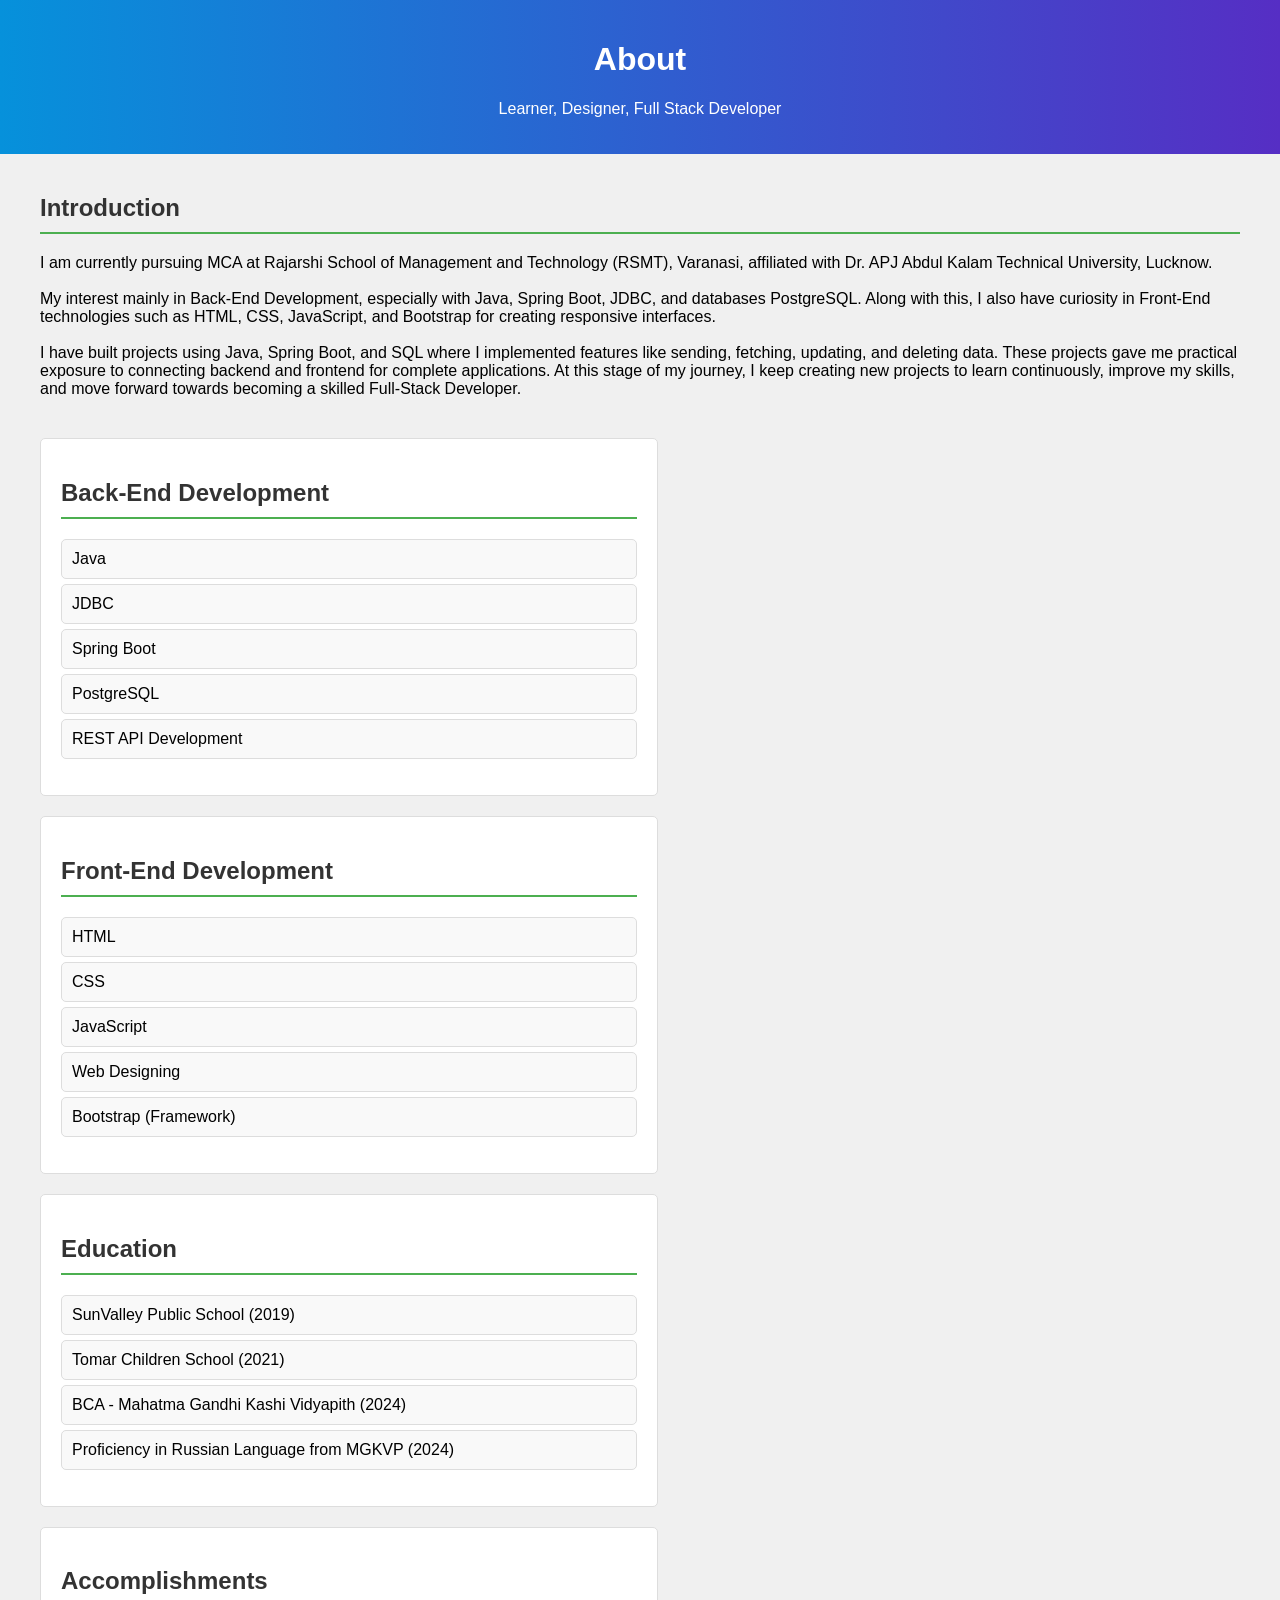
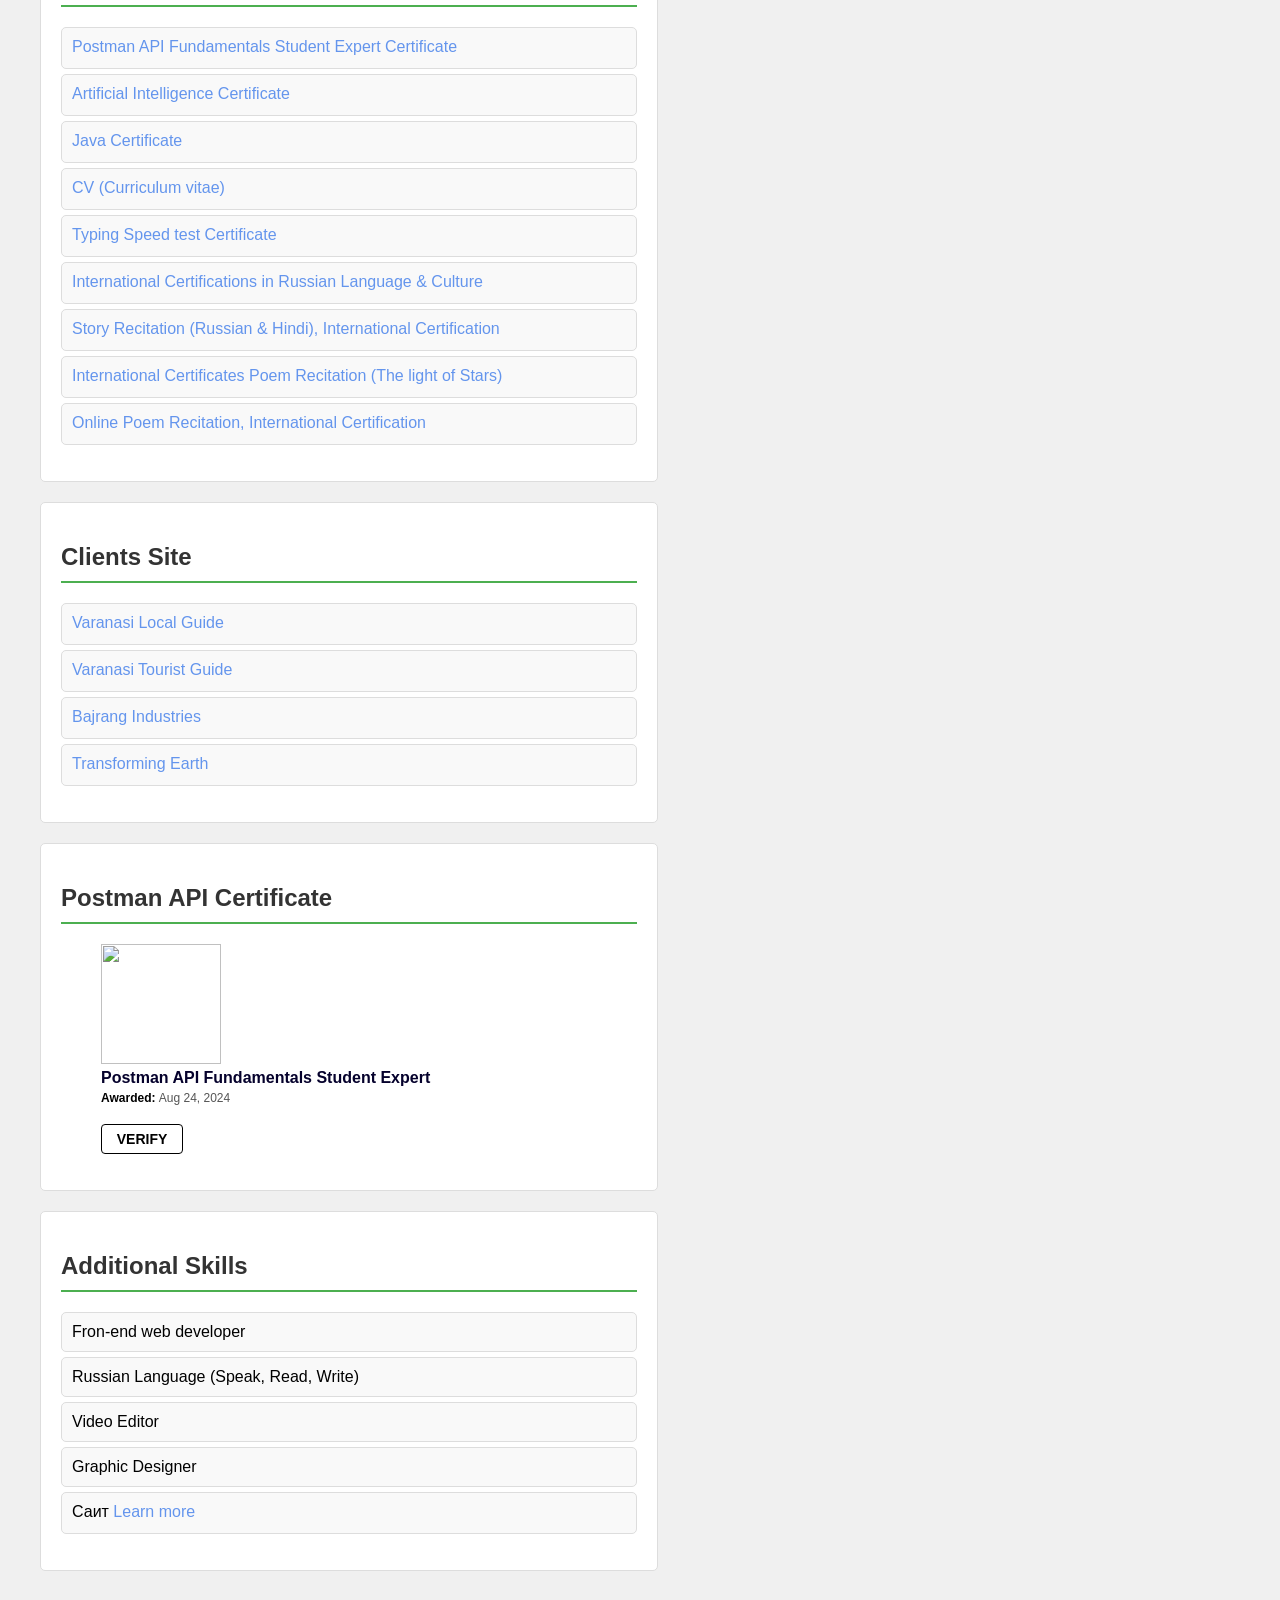
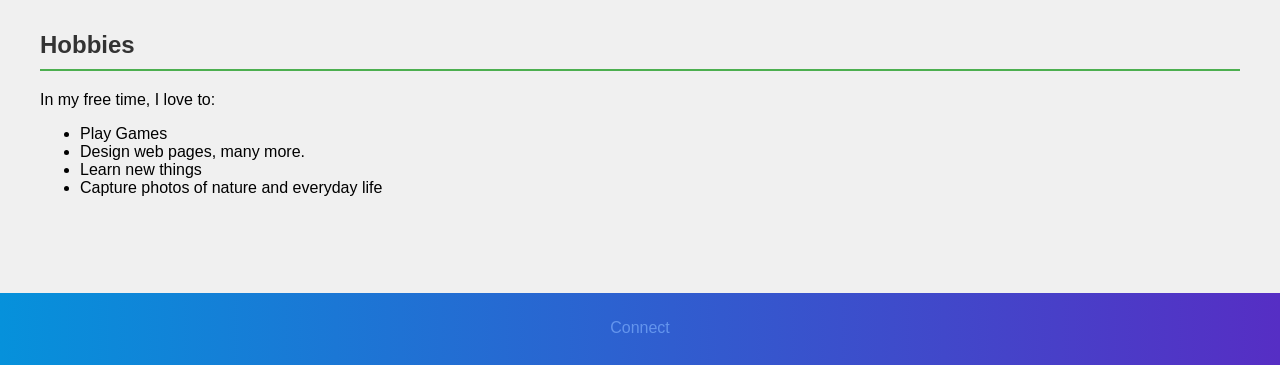
==== about.html @ 46e53cc8 "name renamed" ====
<!DOCTYPE html>
<html lang="en">
<head>
    <meta charset="UTF-8">
    <meta name="viewport" content="width=device-width, initial-scale=1.0">
    <title>About</title>
    <link rel="icon" href="profiles/profile-pic-cir.webp">
    <link rel="stylesheet" href="css/about.css">
    <meta name="theme-color" content="#4B3CC7">
    <link rel="stylesheet" href="https://unpkg.com/aos@2.3.1/dist/aos.css">
    <script src="https://kit.fontawesome.com/2917500283.js" crossorigin="anonymous"></script>
    <link rel="stylesheet" href="css/animations/underline-hover.css">
    <!-- Open Graph Meta Tags -->
    <meta property="og:title" content="About: Aman Kumar">
    <meta property="og:type" content="website">
    <meta property="og:url" content="https://www.amankumarcoding.space/">
    <meta property="og:image" content="https://amankumarcoding.space/work-img/hello-cat.jpg">
    <meta property="og:description" content="Personal Portfolio About Aman Kumar, Visit website to know more about Aman"> 
    <meta property="fb:app_id" content="809218654498104">
    <!-- Twitter Card Meta Tags (Optional) -->
    <meta name="twitter:card" content="summary_large_image">
    <meta name="twitter:title" content="Personal Portfolio">
    <meta name="twitter:description" content="Personal Portfolio, Visit website to know more about Aman">
    <meta name="twitter:image" content="https://amankumarcoding.space/work-img/hello-cat.jpg">
    <link rel="stylesheet" href="https://fonts.googleapis.com/css2?family=Material+Symbols+Outlined:opsz,wght,FILL,GRAD@24,400,0,0&icon_names=check" />
</head>
<body>
    <header>
        <h1>About</h1>
        <p>Learner, Designer, Full Stack Developer</p>
    </header>
    <section class="container">
        <div class="intro">
            <h2>Introduction</h2>
            <p>I am currently pursuing MCA at Rajarshi School of Management and Technology (RSMT), Varanasi, affiliated with Dr. APJ Abdul Kalam Technical University, Lucknow. <br> <br>   

                My interest mainly in Back-End Development, especially with Java, Spring Boot, JDBC, and databases PostgreSQL. Along with this, I also have curiosity in Front-End technologies such as HTML, CSS, JavaScript, and Bootstrap for creating responsive interfaces. <br> <br>

                I have built projects using Java, Spring Boot, and SQL where I implemented features like sending, fetching, updating, and deleting data. These projects gave me practical exposure to connecting backend and frontend for complete applications.

                At this stage of my journey, I keep creating new projects to learn continuously, improve my skills, and move forward towards becoming a skilled Full-Stack Developer.</p>
        </div>
        <div class="skills">
            <div class="backend">
                <h2><i class="fa-solid fa-code"></i> Back-End Development</h2>
                <ul>
                    <li>Java</li>
                    <li>JDBC</li>
                    <li>Spring Boot</li>
                    <li>PostgreSQL</li>
                    <li>REST API Development</li>
                </ul>
            </div>
            <div class="frontend">
                <h2><i class="fa-solid fa-gear"></i> Front-End Development</h2>
                <ul>
                    <li>HTML</li>
                    <li>CSS</li>
                    <li>JavaScript</li>
                    <li>Web Designing</li>
                    <li>Bootstrap (Framework)</li>
                </ul>
            </div>
            <div class="frontend">
                <h2><i class="fa-solid fa-graduation-cap"></i> Education</h2>
                <ul>
                    <li>SunValley Public School (2019)</li>
                    <li>Tomar Children School (2021)</li>
                    <li>BCA - Mahatma Gandhi Kashi Vidyapith (2024)</li>
                    <li>Proficiency in Russian Language from MGKVP (2024)</li>
                </ul>
            </div>
            <div class="frontend" >
                <h2><i class="fa-solid fa-certificate"></i> Accomplishments</h2>
                <ul>
                    <li><a class="underline-effect" href="certificate/Postman-API-Certificate.pdf">Postman API Fundamentals Student Expert Certificate</a></li>
                    <li><a class="underline-effect" href="certificate/Certificate of Artificial Intelligence.pdf">Artificial Intelligence Certificate</a></li>
                    <li><a class="underline-effect" href="certificate/Java Certificate.pdf">Java Certificate</a></li>
                    <li><a class="underline-effect" href="certififcate/Aman-cv.pdf">CV (Curriculum vitae)</a></li>
                    <li><a class="underline-effect" href="certificate/typing-speed-test.pdf">Typing Speed test Certificate</a></li>
                    <li><a class="underline-effect" href="certificate/Russian Certificate.pdf">International Certifications in Russian Language & Culture
                    <a></li>
                    <li><a class="underline-effect" href="certificate/online-hindi-poem-recitation-in-Russian&Hindi-A.P.-chekhov-Grosshopper.pdf">Story Recitation (Russian & Hindi), International Certification <i class="fa-solid fa-check" style="color: #63E6BE;"></i></a></li>
                    <li><a class="underline-effect" href="certificate/online-Poem-recitation-in-russian-english-light-of-stars-certificate.pdf">International Certificates Poem Recitation (The light of Stars) <i class="fa-solid fa-check" style="color: #63E6BE;"></i></a></li>
                    <li><a class="underline-effect" href="certificate/Certificate Recitation Poem in English.pdf">Online Poem Recitation, International Certification <i class="fa-solid fa-check" style="color: #63E6BE;"></i></a></li>
                </ul>
            </div>
            <div class="frontend" >
                <h2><i class="fa-solid fa-earth-asia"></i> Clients Site</h2>
                <ul>
                    <li><a class="underline-effect" href="http://www.varanasilocalguide.com/" target="_blank">Varanasi Local Guide</a></li>
                    <li><a class="underline-effect" href="https://www.varanasitouristguide.com/" target="_blank">Varanasi Tourist Guide </a></li>
                    <li><a class="underline-effect" href="https://bajrangindustries.co.in/" target="_blank">Bajrang Industries</a></li>
                    <li><a class="underline-effect" href="https://livinglife.pages.dev/" target="_blank">Transforming Earth </a></li>
                </ul>
            </div>

            <div class="frontend">
                <h2><i class="fa-brands fa-cloudversify"></i> Postman API Certificate</h2>
                <ul>
                    <blockquote class="badgr-badge" style="font-family: Helvetica, Roboto, &quot;Segoe UI&quot;, Calibri, sans-serif;"><a href="https://api.badgr.io/public/assertions/iWJx8zEcQkq6mudQ2yidVw"><img width="120px" height="120px" src="https://api.badgr.io/public/assertions/iWJx8zEcQkq6mudQ2yidVw/image"></a><p class="badgr-badge-name" style="hyphens: auto; overflow-wrap: break-word; word-wrap: break-word; margin: 0; font-size: 16px; font-weight: 600; font-style: normal; font-stretch: normal; line-height: 1.25; letter-spacing: normal; text-align: left; color: #05012c;">Postman API Fundamentals Student Expert</p><p class="badgr-badge-date" style="margin: 0; font-size: 12px; font-style: normal; font-stretch: normal; line-height: 1.67; letter-spacing: normal; text-align: left; color: #555555;"><strong style="font-size: 12px; font-weight: bold; font-style: normal; font-stretch: normal; line-height: 1.67; letter-spacing: normal; text-align: left; color: #000;">Awarded: </strong>Aug 24, 2024</p><p style="margin: 16px 0; padding: 0;"><a class="badgr-badge-verify" target="_blank" href="https://badgecheck.io?url=https%3A%2F%2Fapi.badgr.io%2Fpublic%2Fassertions%2FiWJx8zEcQkq6mudQ2yidVw" style="box-sizing: content-box; display: flex; align-items: center; justify-content: center; margin: 0; font-size:14px; font-weight: bold; width: 48px; height: 16px; border-radius: 4px; border: solid 1px black; text-decoration: none; padding: 6px 16px; margin: 16px 0; color: black;">VERIFY</a></p><script async="async" src="https://badgr.com/assets/widgets.bundle.js"></script></blockquote>
                </ul>
            </div>

            <div class="frontend" >
                <h2><i class="fa-solid fa-plane-up"></i> Additional Skills</h2>
                <ul>
                    <li>Fron-end web developer</li>
                    <li>Russian Language (Speak, Read, Write)</li>
                    <li>Video Editor</li>
                    <li>Graphic Designer</li>
                    <li>Саит <a class="underline-effect" href="services.html">Learn more</a></li>
                </ul>
            </div>
        </div>
        <div class="hobbies">
            <h2>Hobbies</h2>
            <p>In my free time, I love to:</p>
            <ul>
                <li>Play Games</li>
                <li>Design web pages, many more.</li>
                <li>Learn new things</li>
                <li>Capture photos of nature and everyday life</li> <br><br>
            </ul>
        </div>
    </section>
    <footer>
        <p><a class="underline-effect" href="connect.html">Connect <i class="fa-solid fa-rss"></i></a></p>
    </footer>
</body>
</html>
---- css/about.css ----
body {
    margin: 0;
    padding: 0;
    font-family: Arial, sans-serif;
    box-sizing: border-box;
    background-color: #f0f0f0;
}

header {
    background: linear-gradient(to right, #0691db, #562ec4);
    color: white;
    padding: 20px;
    text-align: center;
}

.container {
    padding: 20px;
    max-width: 1200px;
    margin: auto;
}

h2 {
    color: #333;
    border-bottom: 2px solid #4CAF50;
    padding-bottom: 10px;
    margin-bottom: 20px;
}

.intro, .skills, .hobbies {
    margin-bottom: 40px;
}

.skills {
    display: flex;
    justify-content: space-between;
    flex-wrap: wrap;
}

.frontend, .backend {
    background-color: #fff;
    padding: 20px;
    border: 1px solid #ddd;
    border-radius: 5px;
    width: 48%;
    margin-bottom: 20px;
}

.frontend ul, .backend ul {
    list-style-type: none;
    padding: 0;
}

.frontend ul li, .backend ul li {
    background-color: #f9f9f9;
    margin: 5px 0;
    padding: 10px;
    border: 1px solid #ddd;
    border-radius: 5px;
}
.underline-effect{
    color: cornflowerblue;
}
.underline-effect:hover{
    color: #11CC46;
}
footer {
    background: linear-gradient(to right, #0691db, #562ec4);
    color: white;
    text-align: center;
    padding: 10px 0;
    bottom: 0;
    width: 100%;
}
footer p a{
    color: aliceblue;
    text-decoration: none;
}

@media (max-width: 600px) {
    .skills {
        flex-direction: column;
    }

    .frontend, .backend {
        width: 90%;
    }
}
---- css/animations/underline-hover.css ----
.underline-effect {
    position: relative;
    display: inline-block;
    text-decoration: none; /* Remove default underline */
    padding-bottom: 2px; /* Adjust space between text and underline */
}

.underline-effect::after {
    content: "";
    position: absolute;
    width: 0;
    height: 2px; /* Thickness of the underline */
    left: 0;
    bottom: 0;
    background-color: #11CC46; /* Underline color */
    transition: width 0.3s ease-in-out; /* Adjust the animation speed */
}

.underline-effect:hover::after {
    width: 100%; /* Full underline on hover */
}
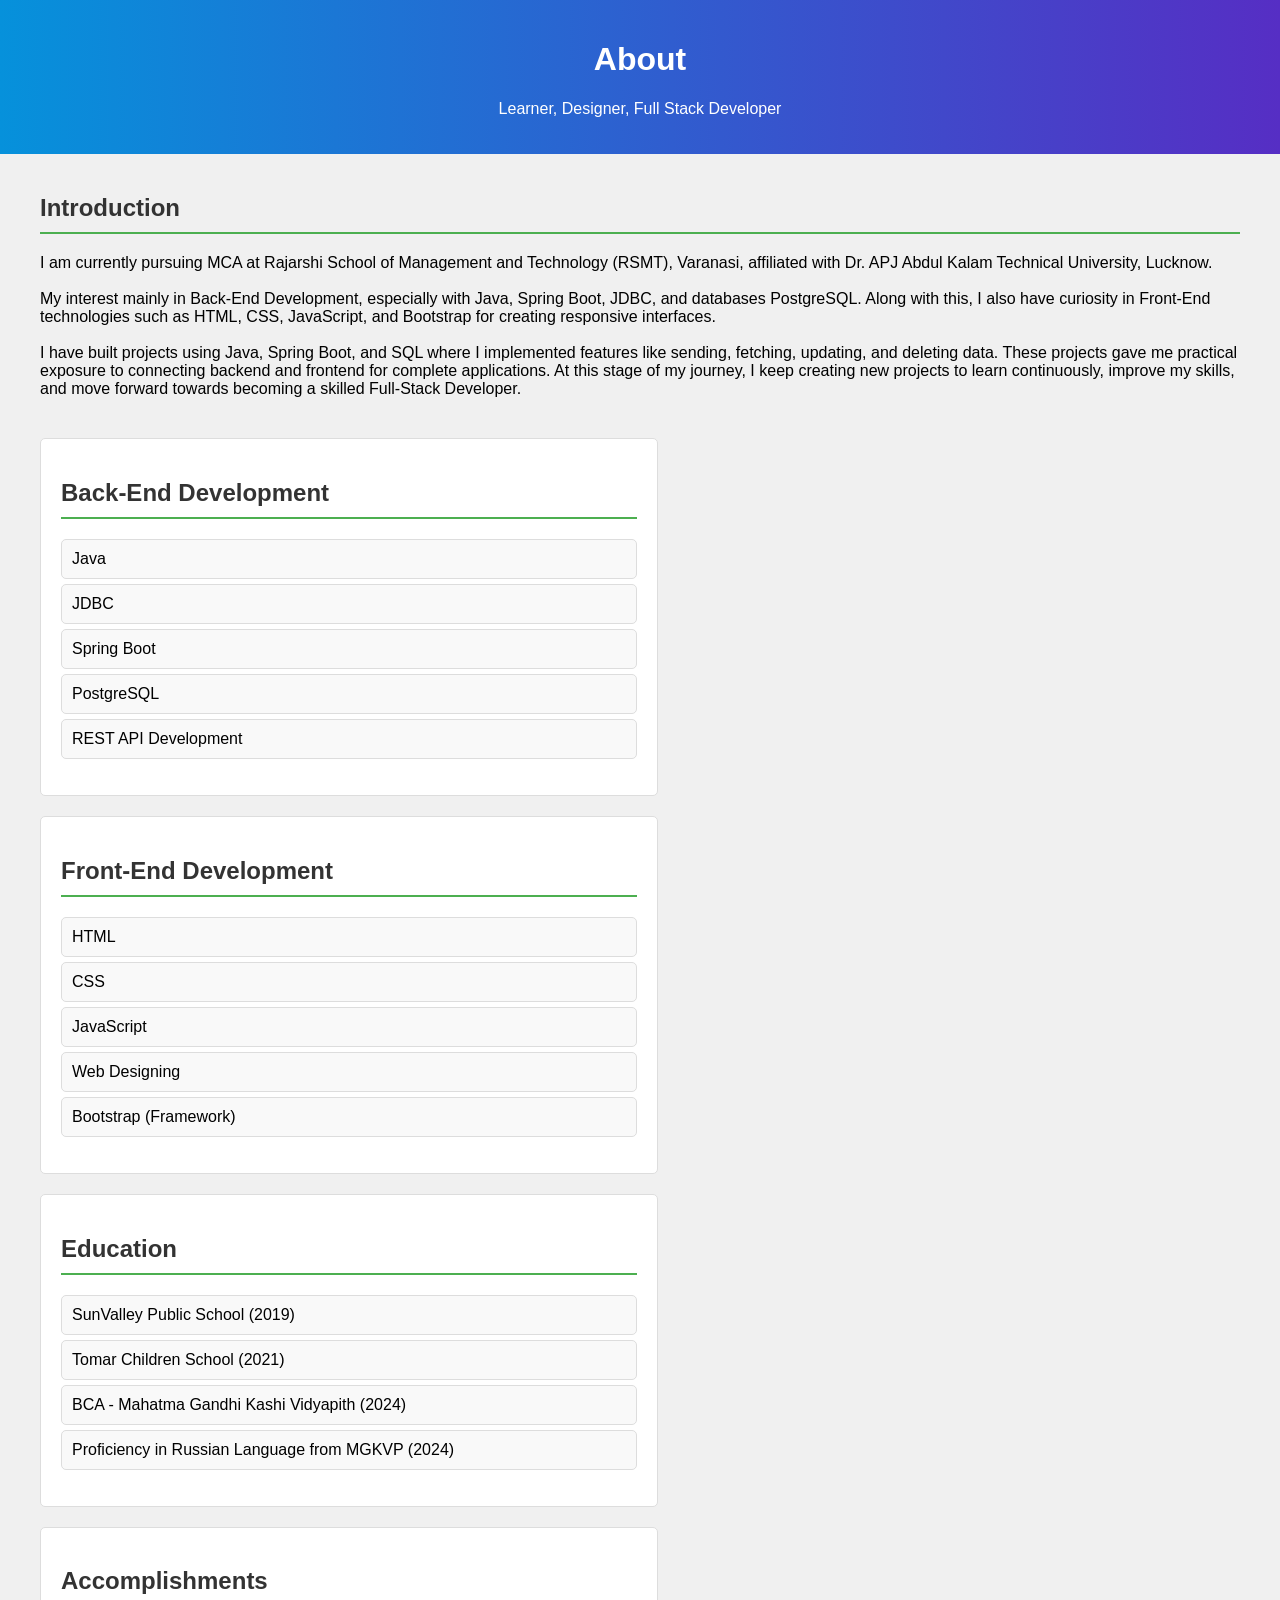
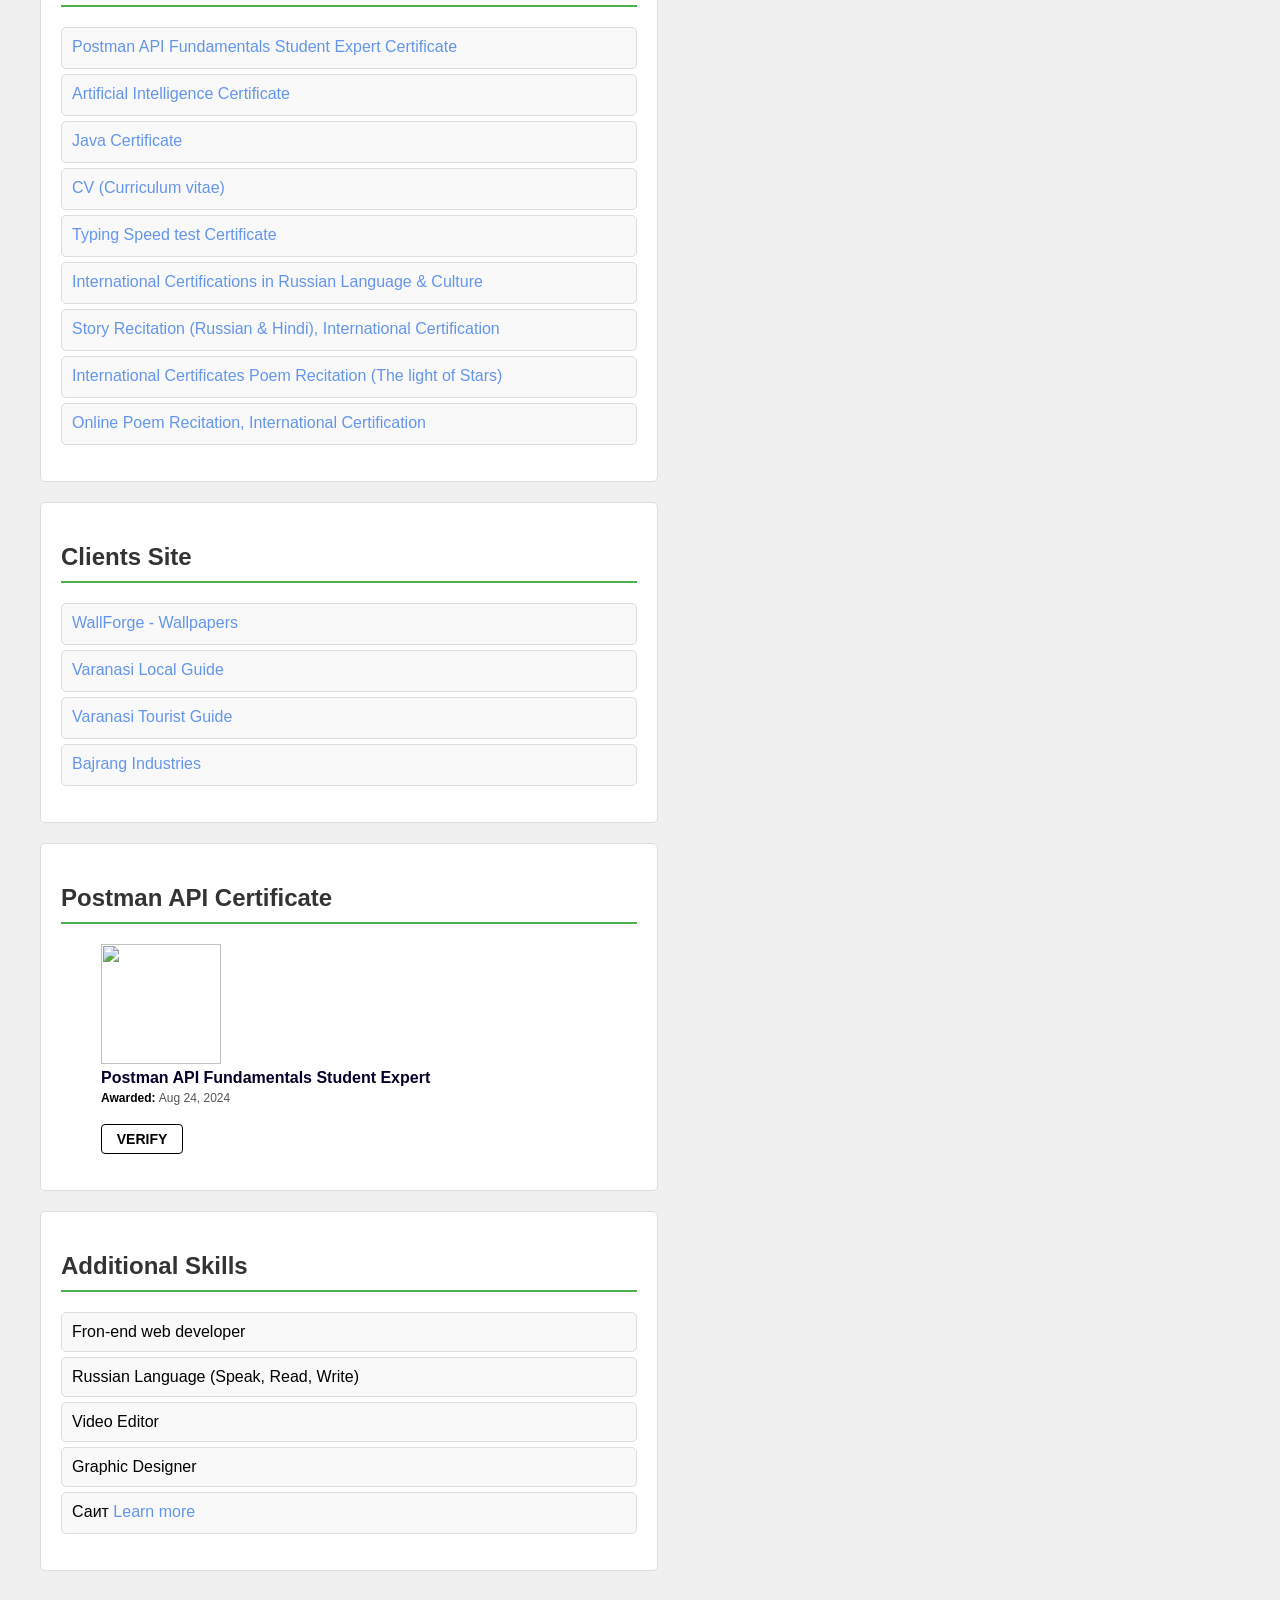
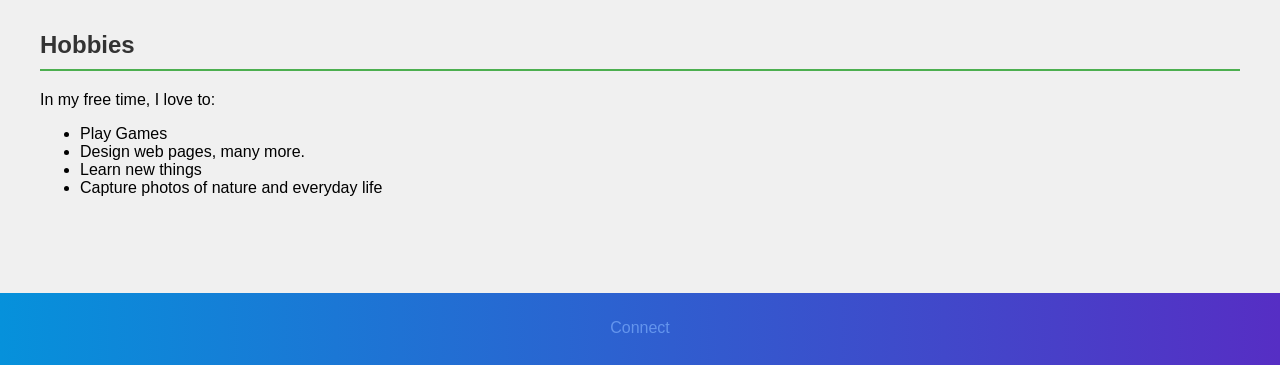
==== commit b71c1084: "new site add" ====
--- a/about.html
+++ b/about.html
@@ -13,15 +13,15 @@
     <!-- Open Graph Meta Tags -->
     <meta property="og:title" content="About: Aman Kumar">
     <meta property="og:type" content="website">
-    <meta property="og:url" content="https://www.amankumarcoding.space/">
-    <meta property="og:image" content="https://amankumarcoding.space/work-img/hello-cat.jpg">
+    <meta property="og:url" content="https://www.amankumar.cloud/">
+    <meta property="og:image" content="https://www.amankumar.cloud/work-img/hello-cat.jpg">
     <meta property="og:description" content="Personal Portfolio About Aman Kumar, Visit website to know more about Aman"> 
     <meta property="fb:app_id" content="809218654498104">
     <!-- Twitter Card Meta Tags (Optional) -->
     <meta name="twitter:card" content="summary_large_image">
     <meta name="twitter:title" content="Personal Portfolio">
     <meta name="twitter:description" content="Personal Portfolio, Visit website to know more about Aman">
-    <meta name="twitter:image" content="https://amankumarcoding.space/work-img/hello-cat.jpg">
+    <meta name="twitter:image" content="https://www.amankumar.cloud/work-img/hello-cat.jpg">
     <link rel="stylesheet" href="https://fonts.googleapis.com/css2?family=Material+Symbols+Outlined:opsz,wght,FILL,GRAD@24,400,0,0&icon_names=check" />
 </head>
 <body>
@@ -88,10 +88,10 @@
             <div class="frontend" >
                 <h2><i class="fa-solid fa-earth-asia"></i> Clients Site</h2>
                 <ul>
+                    <li><a class="underline-effect" href="https://www.wallforge.in/" target="_blank">WallForge - Wallpapers </a></li>
                     <li><a class="underline-effect" href="http://www.varanasilocalguide.com/" target="_blank">Varanasi Local Guide</a></li>
                     <li><a class="underline-effect" href="https://www.varanasitouristguide.com/" target="_blank">Varanasi Tourist Guide </a></li>
                     <li><a class="underline-effect" href="https://bajrangindustries.co.in/" target="_blank">Bajrang Industries</a></li>
-                    <li><a class="underline-effect" href="https://livinglife.pages.dev/" target="_blank">Transforming Earth </a></li>
                 </ul>
             </div>
 
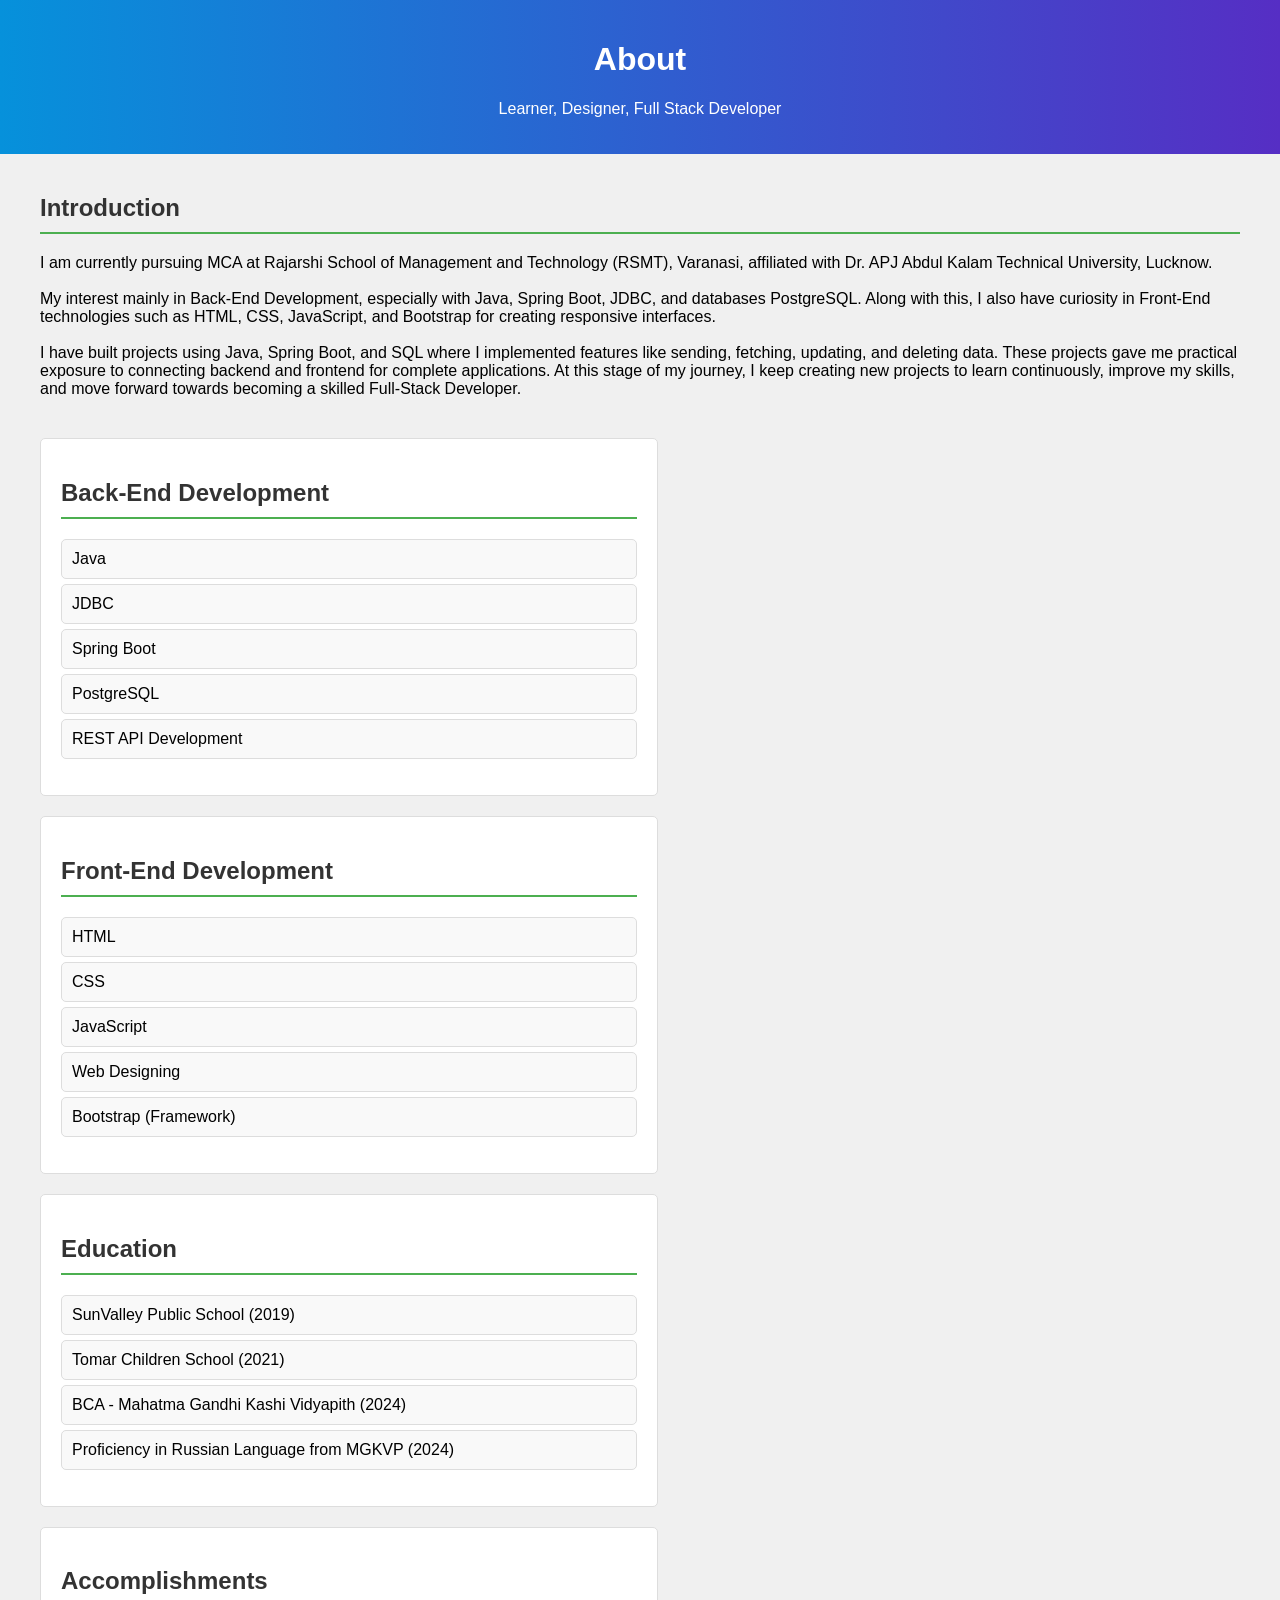
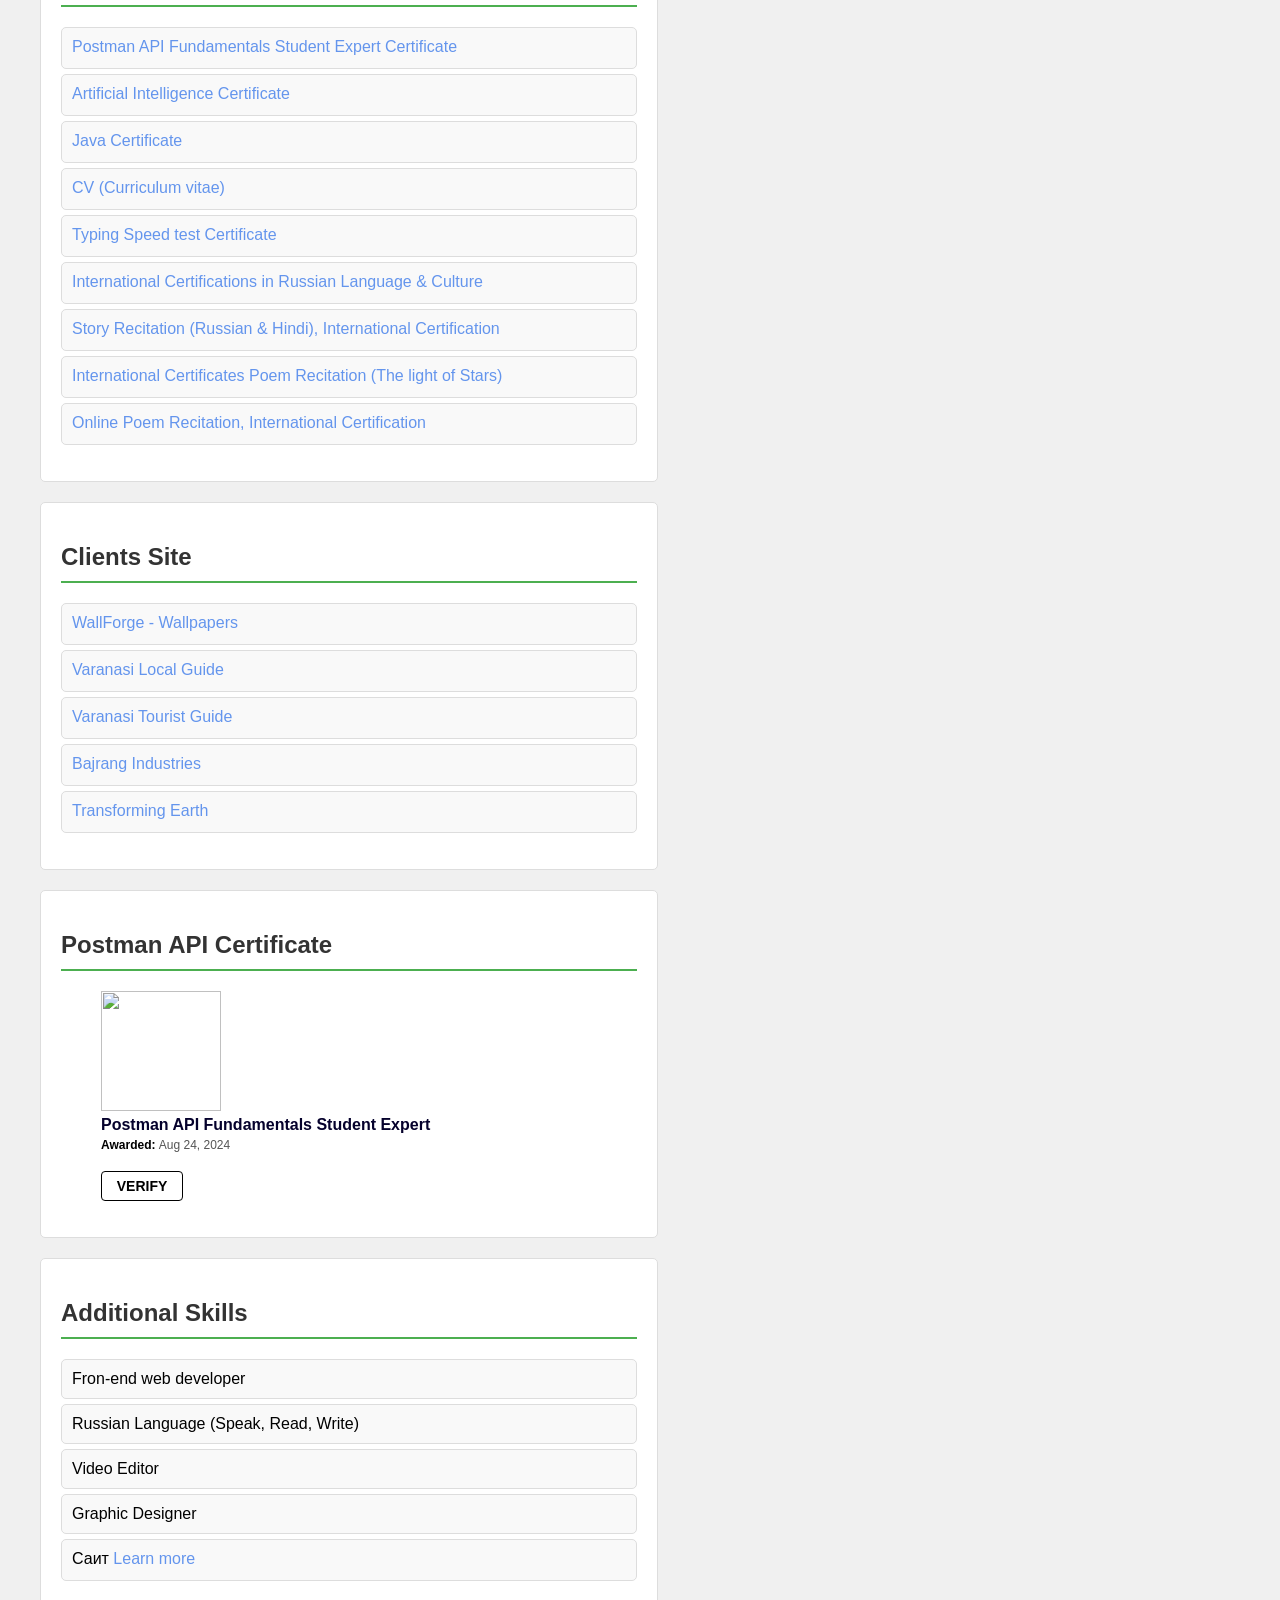
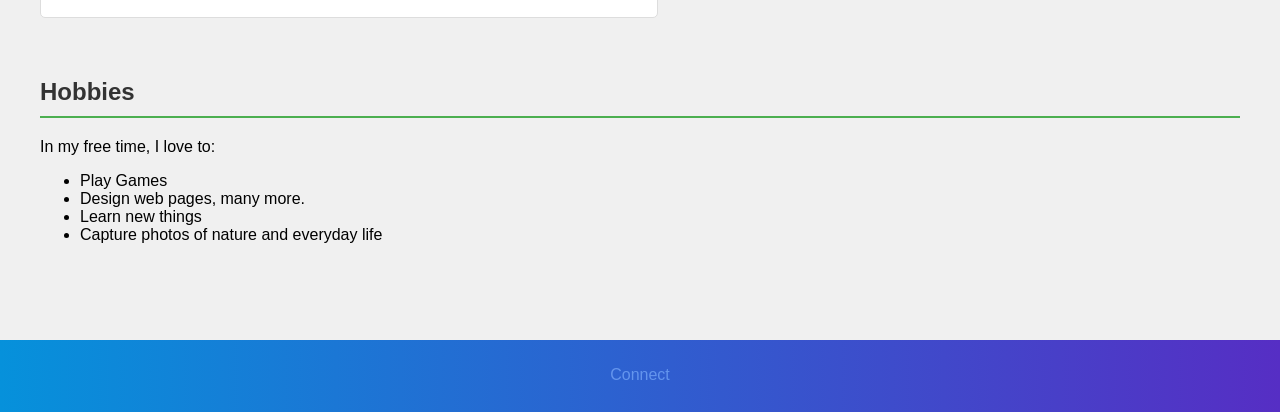
==== commit e4fef984: "Rollback" ====
--- a/about.html
+++ b/about.html
@@ -92,6 +92,7 @@
                     <li><a class="underline-effect" href="http://www.varanasilocalguide.com/" target="_blank">Varanasi Local Guide</a></li>
                     <li><a class="underline-effect" href="https://www.varanasitouristguide.com/" target="_blank">Varanasi Tourist Guide </a></li>
                     <li><a class="underline-effect" href="https://bajrangindustries.co.in/" target="_blank">Bajrang Industries</a></li>
+                    <li><a class="underline-effect" href="https://livinglife.pages.dev/" target="_blank">Transforming Earth </a></li>
                 </ul>
             </div>
 
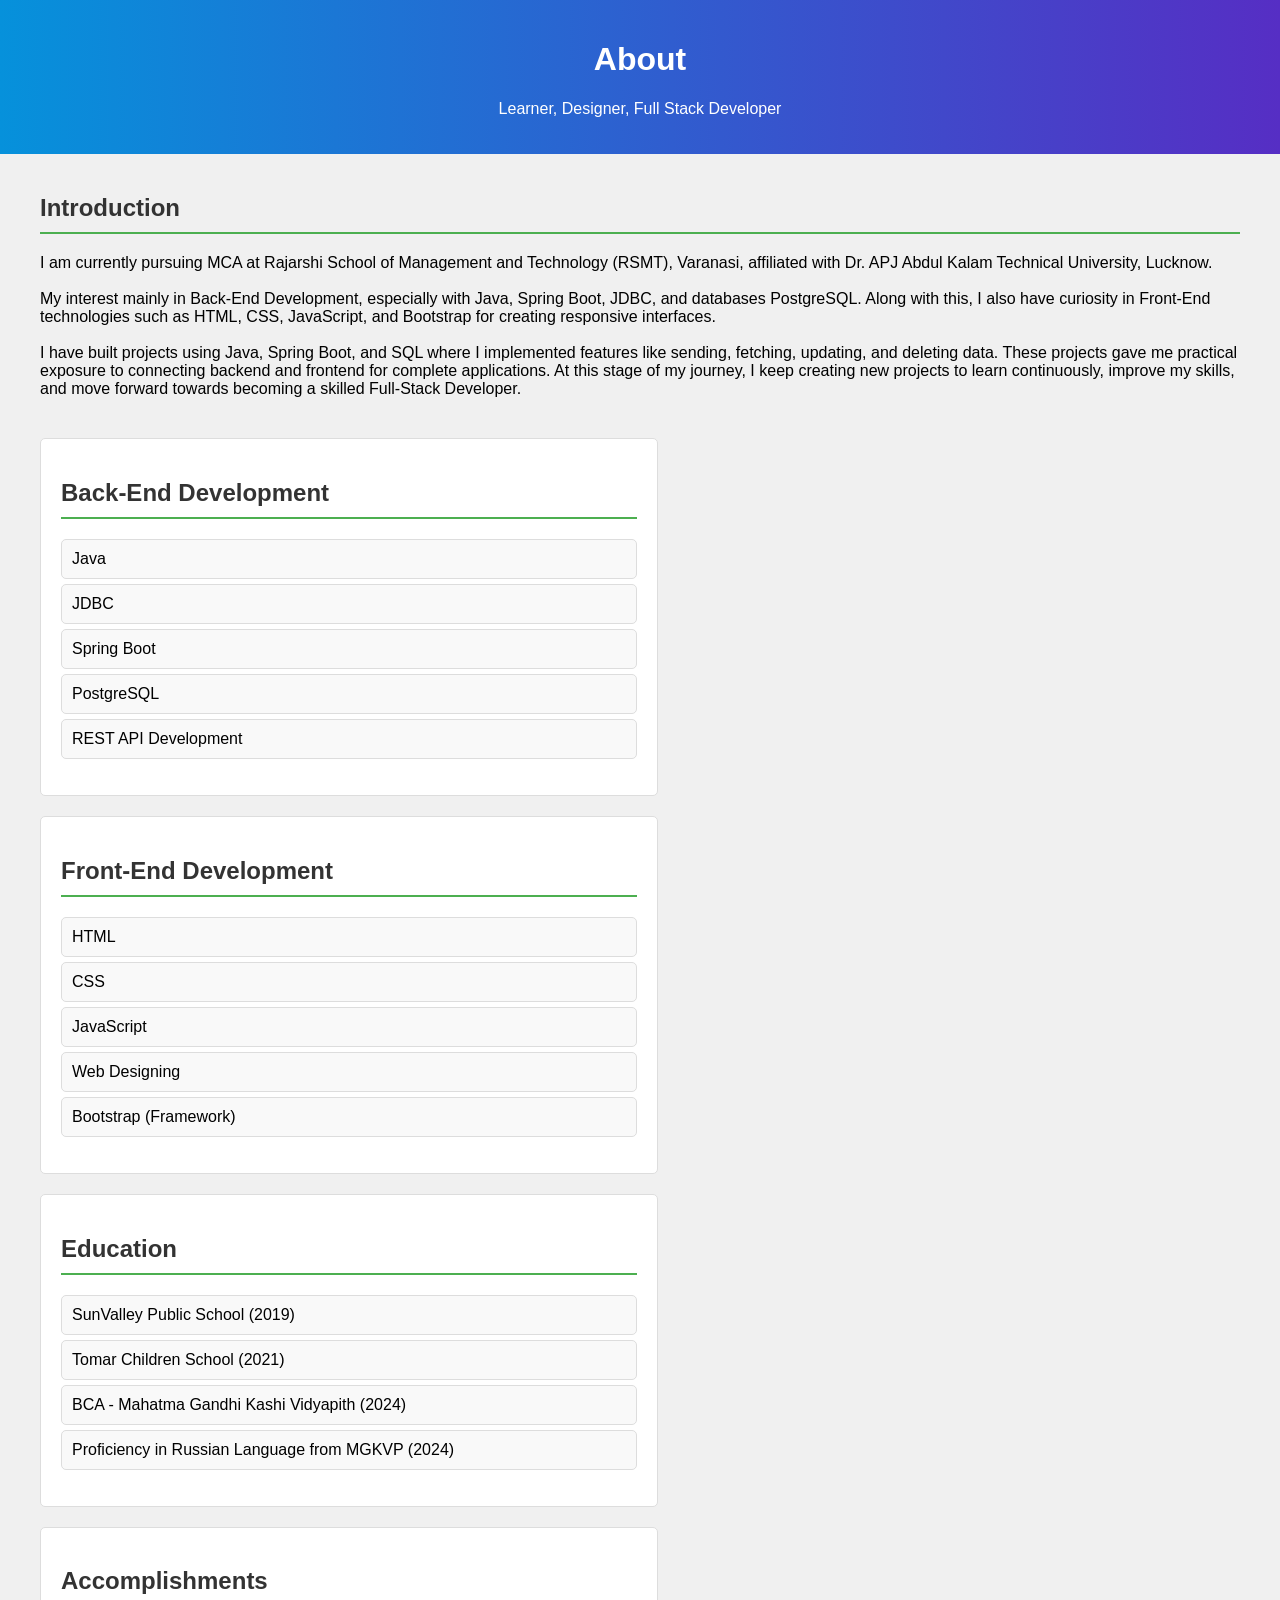
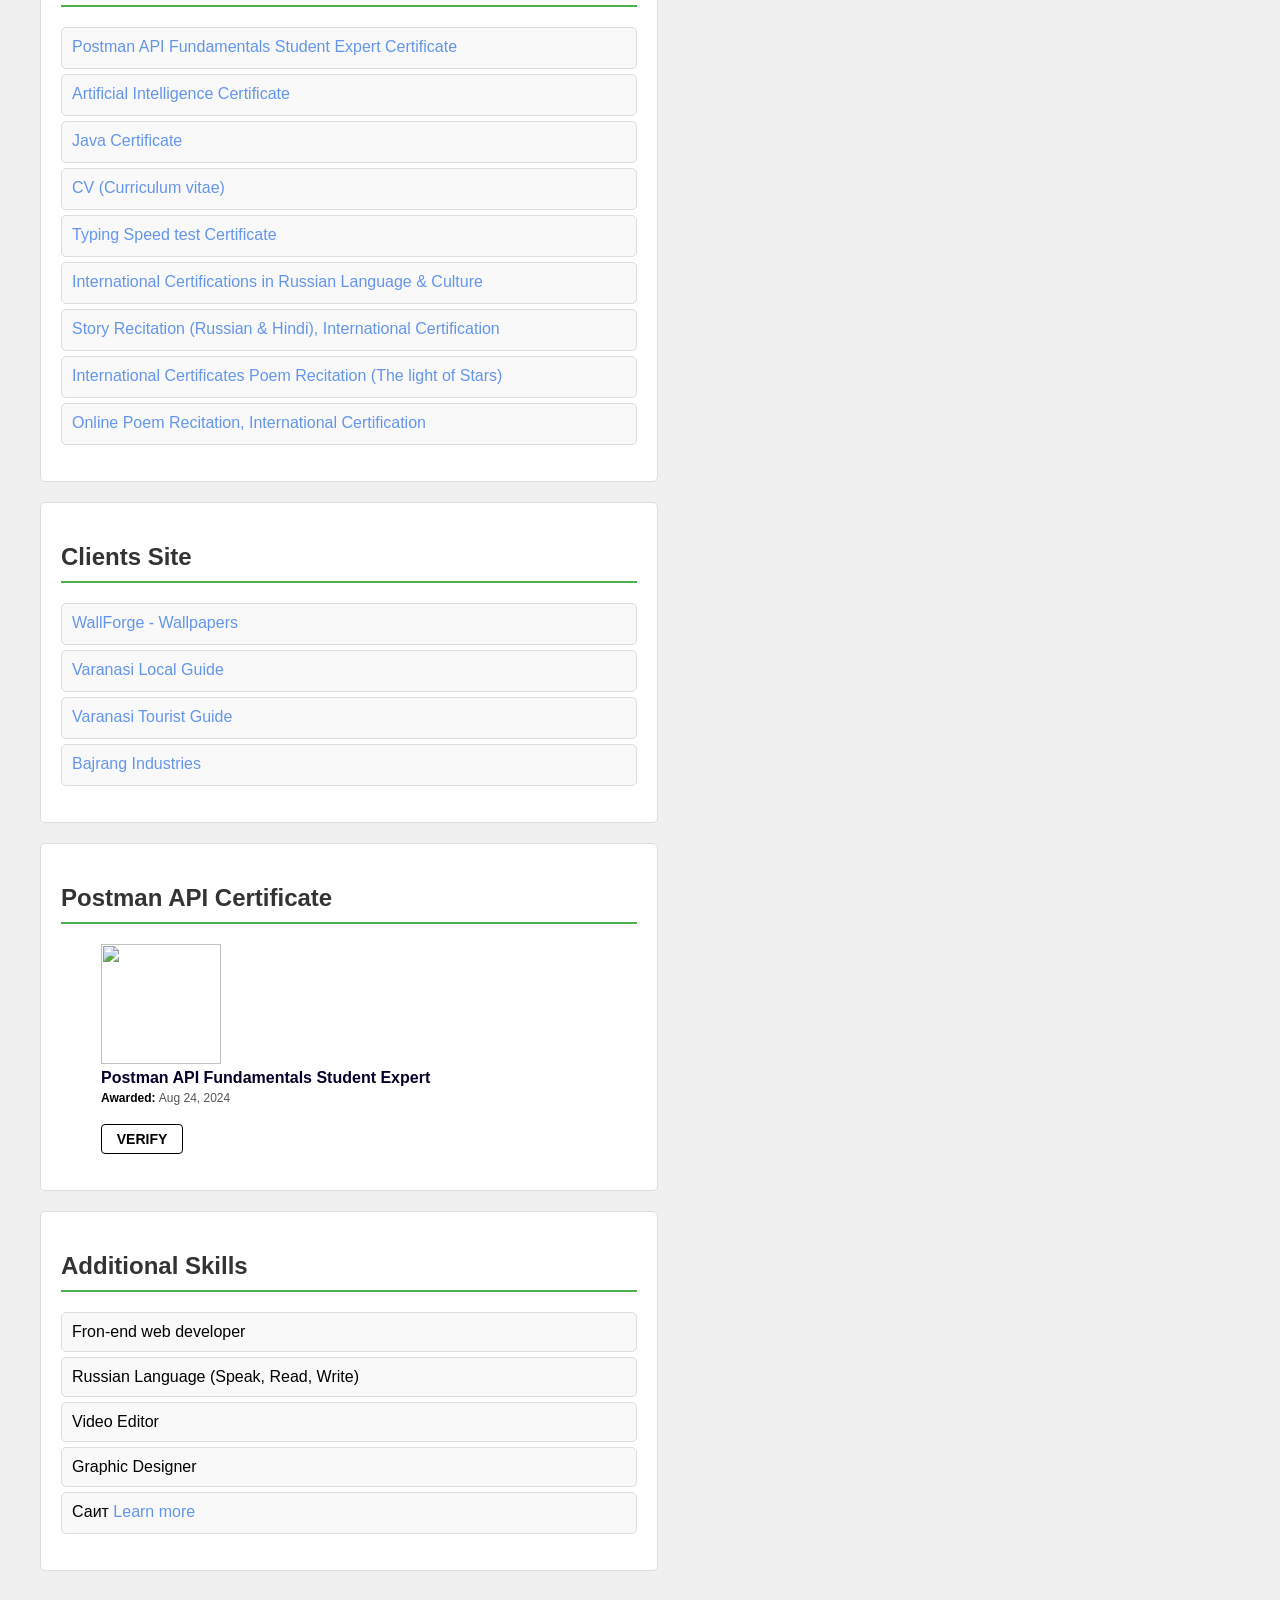
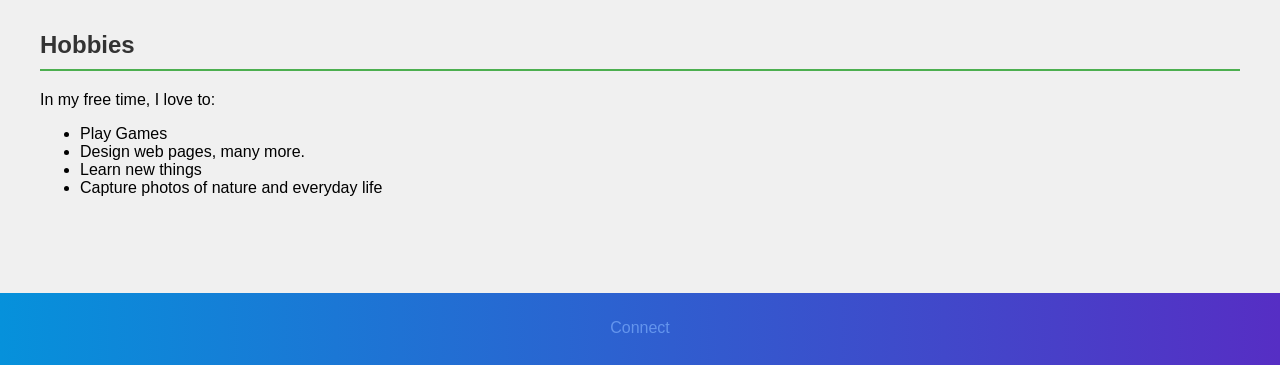
==== commit 37cac408: "Livinglife site removed from clients list" ====
--- a/about.html
+++ b/about.html
@@ -92,7 +92,6 @@
                     <li><a class="underline-effect" href="http://www.varanasilocalguide.com/" target="_blank">Varanasi Local Guide</a></li>
                     <li><a class="underline-effect" href="https://www.varanasitouristguide.com/" target="_blank">Varanasi Tourist Guide </a></li>
                     <li><a class="underline-effect" href="https://bajrangindustries.co.in/" target="_blank">Bajrang Industries</a></li>
-                    <li><a class="underline-effect" href="https://livinglife.pages.dev/" target="_blank">Transforming Earth </a></li>
                 </ul>
             </div>
 
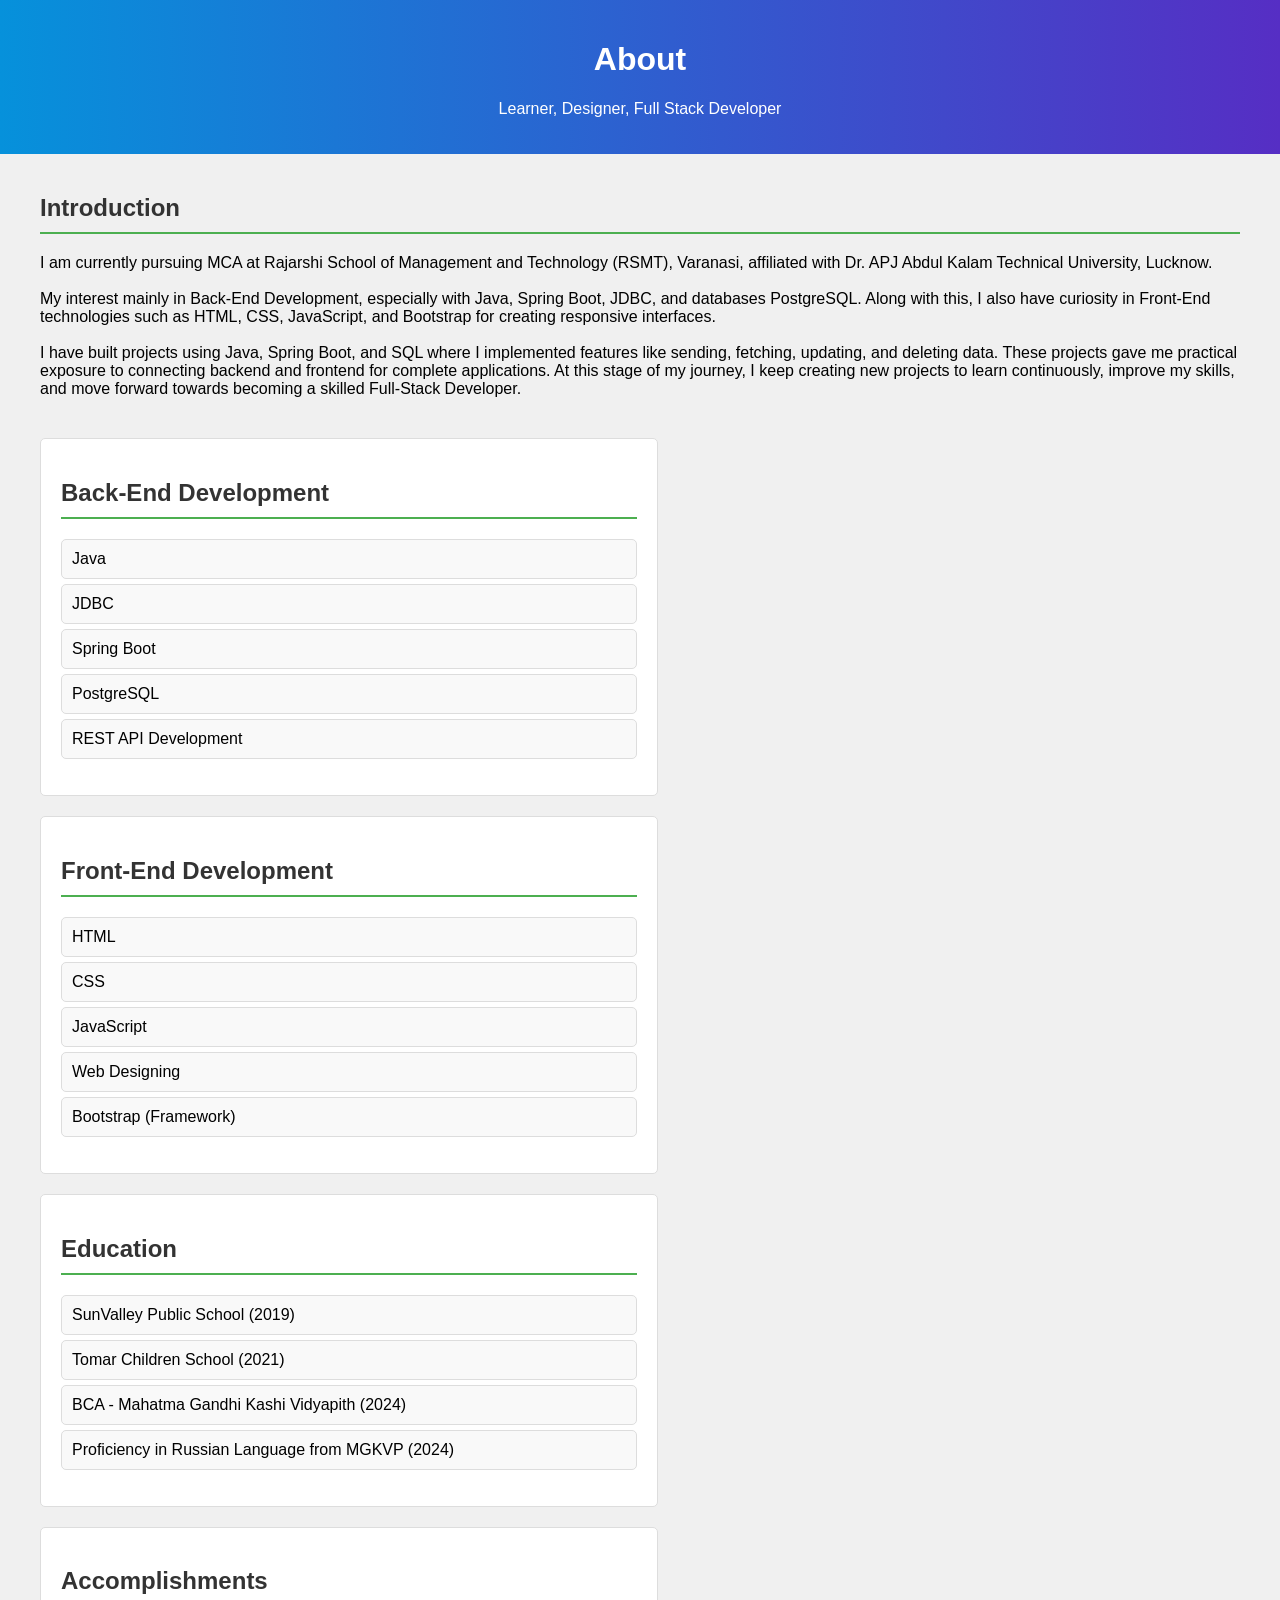
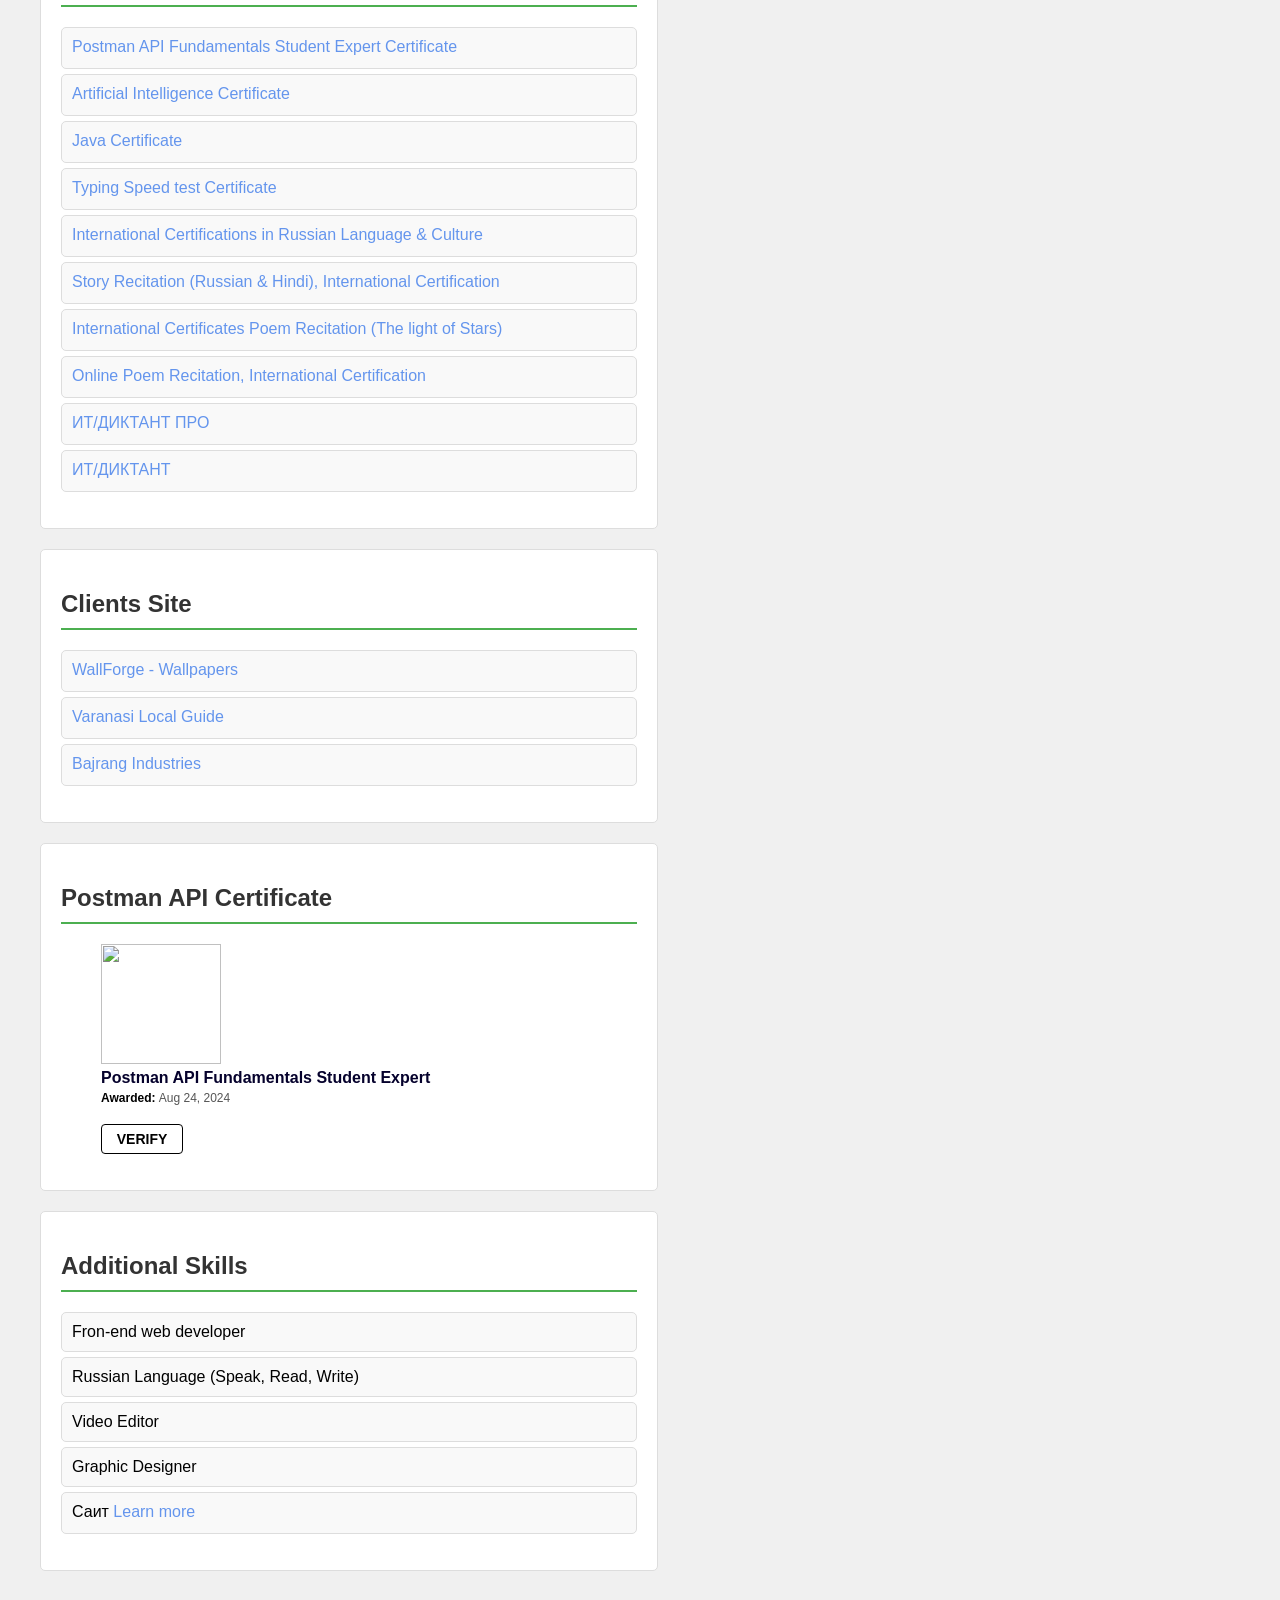
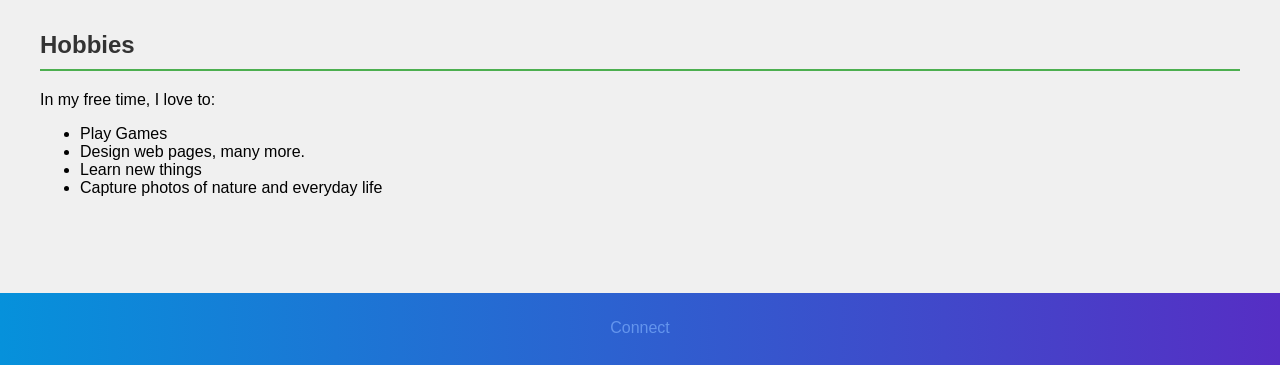
==== commit 6244203e: "new certificate added" ====
--- a/about.html
+++ b/about.html
@@ -76,13 +76,14 @@
                     <li><a class="underline-effect" href="certificate/Postman-API-Certificate.pdf">Postman API Fundamentals Student Expert Certificate</a></li>
                     <li><a class="underline-effect" href="certificate/Certificate of Artificial Intelligence.pdf">Artificial Intelligence Certificate</a></li>
                     <li><a class="underline-effect" href="certificate/Java Certificate.pdf">Java Certificate</a></li>
-                    <li><a class="underline-effect" href="certififcate/Aman-cv.pdf">CV (Curriculum vitae)</a></li>
                     <li><a class="underline-effect" href="certificate/typing-speed-test.pdf">Typing Speed test Certificate</a></li>
                     <li><a class="underline-effect" href="certificate/Russian Certificate.pdf">International Certifications in Russian Language & Culture
                     <a></li>
                     <li><a class="underline-effect" href="certificate/online-hindi-poem-recitation-in-Russian&Hindi-A.P.-chekhov-Grosshopper.pdf">Story Recitation (Russian & Hindi), International Certification <i class="fa-solid fa-check" style="color: #63E6BE;"></i></a></li>
                     <li><a class="underline-effect" href="certificate/online-Poem-recitation-in-russian-english-light-of-stars-certificate.pdf">International Certificates Poem Recitation (The light of Stars) <i class="fa-solid fa-check" style="color: #63E6BE;"></i></a></li>
                     <li><a class="underline-effect" href="certificate/Certificate Recitation Poem in English.pdf">Online Poem Recitation, International Certification <i class="fa-solid fa-check" style="color: #63E6BE;"></i></a></li>
+                    <li><a class="underline-effect" href="certificate/ДИКТАНТ ПРО.png">ИТ/ДИКТАНТ ПРО</a></li>
+                    <li><a class="underline-effect" href="certificate/Certificate-For universities and secondary vocational education institutions.png">ИТ/ДИКТАНТ</a></li>
                 </ul>
             </div>
             <div class="frontend" >
@@ -90,7 +91,6 @@
                 <ul>
                     <li><a class="underline-effect" href="https://www.wallforge.in/" target="_blank">WallForge - Wallpapers </a></li>
                     <li><a class="underline-effect" href="http://www.varanasilocalguide.com/" target="_blank">Varanasi Local Guide</a></li>
-                    <li><a class="underline-effect" href="https://www.varanasitouristguide.com/" target="_blank">Varanasi Tourist Guide </a></li>
                     <li><a class="underline-effect" href="https://bajrangindustries.co.in/" target="_blank">Bajrang Industries</a></li>
                 </ul>
             </div>
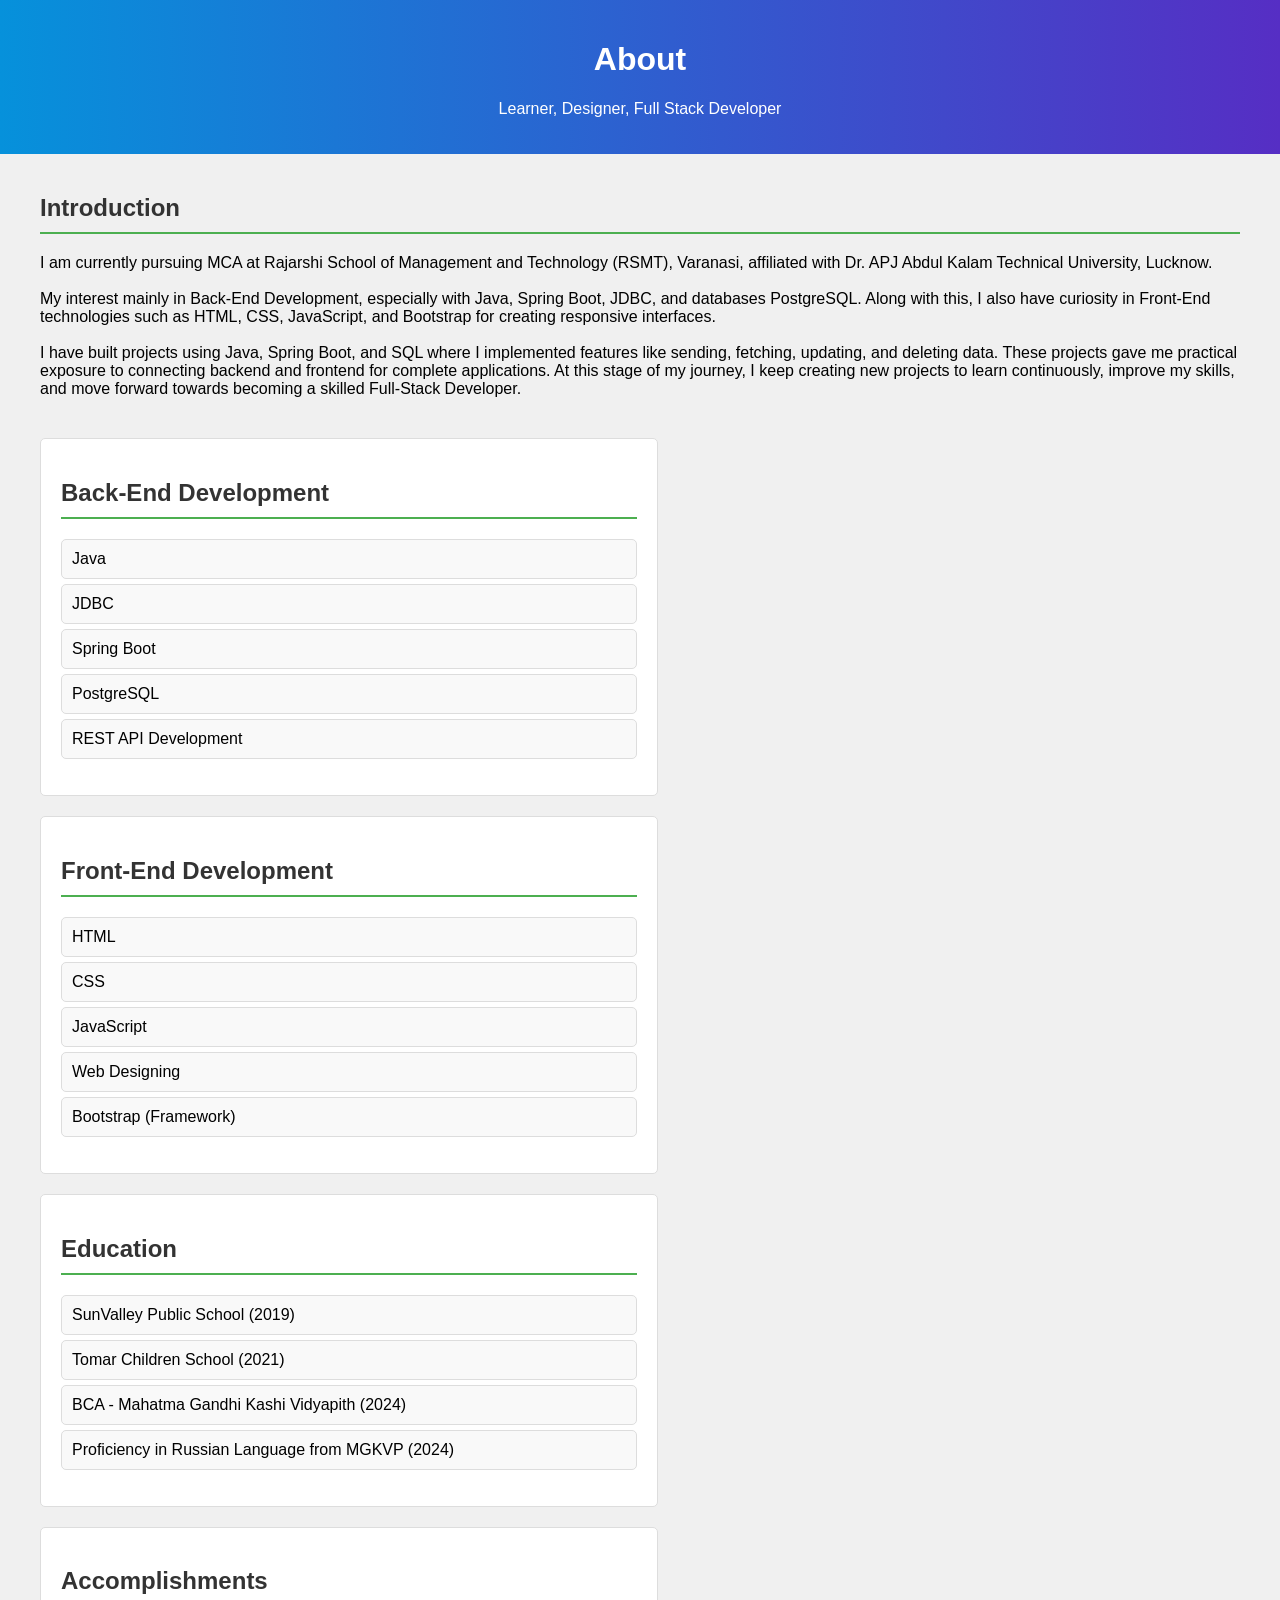
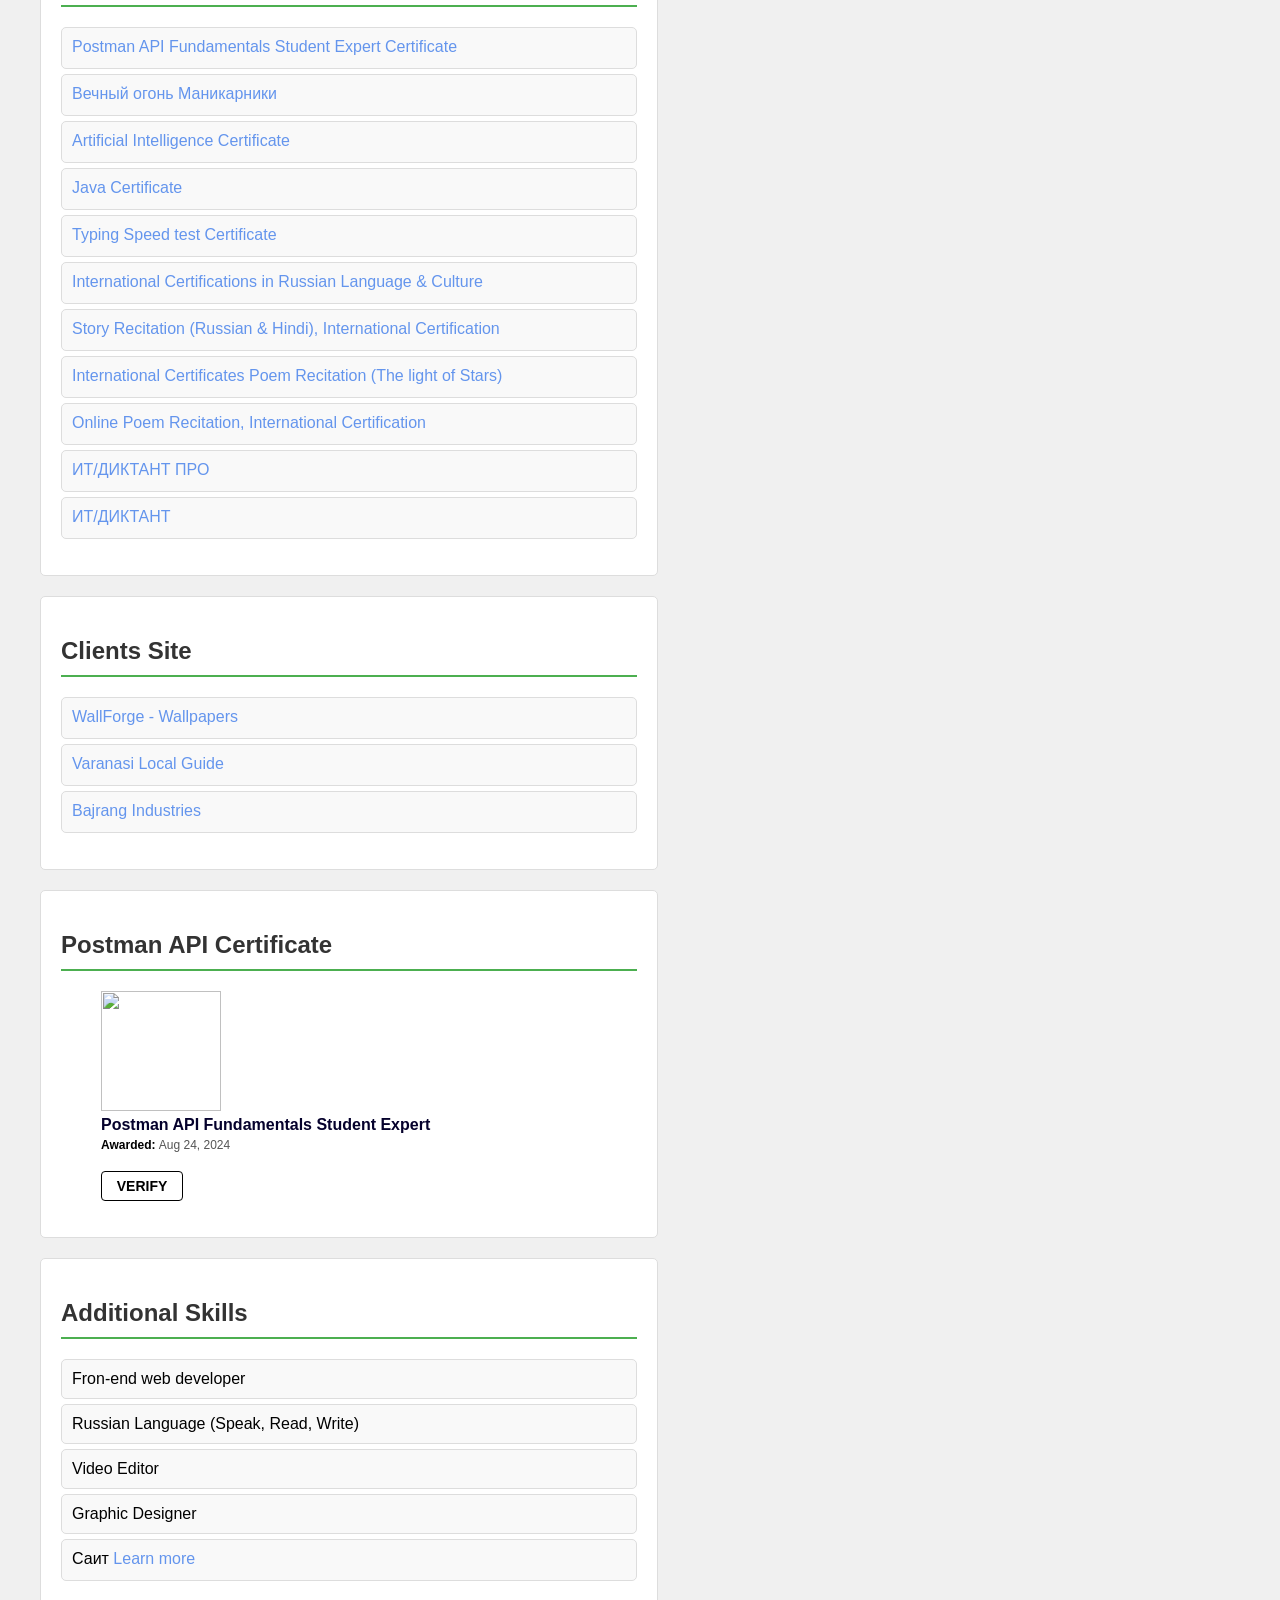
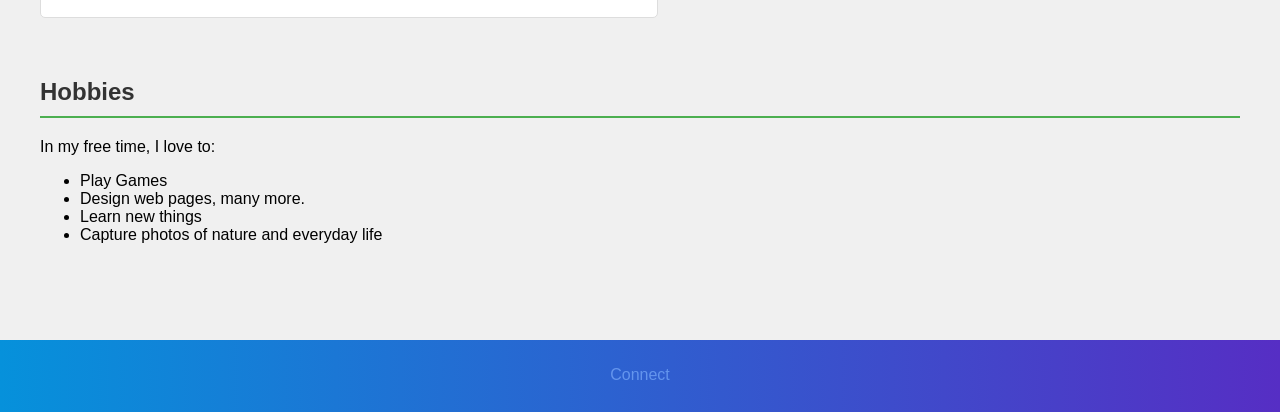
==== commit b95478f1: "New certificate added Вечный огонь Маникарники" ====
--- a/about.html
+++ b/about.html
@@ -3,7 +3,12 @@
 <head>
     <meta charset="UTF-8">
     <meta name="viewport" content="width=device-width, initial-scale=1.0">
-    <title>About</title>
+    <title>About Aman Maurya (piratesaman) - MCA Student & Developer, Varanasi</title>
+    <meta name="description" content="About Aman Kumar (Aman Maurya, piratesaman): MCA student at RSMT Varanasi with a BCA from Mahatma Gandhi Kashi Vidyapith. Works with Java, Spring Boot, JDBC, PostgreSQL, REST APIs, HTML, CSS and JavaScript. Russian language certificate holder, also learning to speak Russian.">
+    <meta name="keywords" content="About Aman Kumar, Aman Maurya, piratesaman, MCA student Varanasi, RSMT Varanasi, Java developer, Spring Boot, JDBC, PostgreSQL, REST API, Full Stack Developer, Russian language, Postman API certificate">
+    <meta name="author" content="Aman Kumar">
+    <meta name="robots" content="index, follow, max-image-preview:large">
+    <link rel="canonical" href="https://amankumar.cloud/about.html">
     <link rel="icon" href="profiles/profile-pic-cir.webp">
     <link rel="stylesheet" href="css/about.css">
     <meta name="theme-color" content="#4B3CC7">
@@ -11,18 +16,80 @@
     <script src="https://kit.fontawesome.com/2917500283.js" crossorigin="anonymous"></script>
     <link rel="stylesheet" href="css/animations/underline-hover.css">
     <!-- Open Graph Meta Tags -->
-    <meta property="og:title" content="About: Aman Kumar">
+    <meta property="og:title" content="About Aman Kumar (Aman Maurya, piratesaman)">
     <meta property="og:type" content="website">
-    <meta property="og:url" content="https://www.amankumar.cloud/">
+    <meta property="og:url" content="https://amankumar.cloud/about.html">
+    <meta property="og:site_name" content="Aman Kumar (piratesaman)">
     <meta property="og:image" content="https://www.amankumar.cloud/work-img/hello-cat.jpg">
-    <meta property="og:description" content="Personal Portfolio About Aman Kumar, Visit website to know more about Aman"> 
+    <meta property="og:description" content="Personal Portfolio About Aman Kumar (Aman Maurya, piratesaman), MCA student and developer from Varanasi. Visit website to know more about Aman"> 
     <meta property="fb:app_id" content="809218654498104">
     <!-- Twitter Card Meta Tags (Optional) -->
     <meta name="twitter:card" content="summary_large_image">
-    <meta name="twitter:title" content="Personal Portfolio">
-    <meta name="twitter:description" content="Personal Portfolio, Visit website to know more about Aman">
+    <meta name="twitter:creator" content="@piratesaman">
+    <meta name="twitter:title" content="Personal Portfolio - About Aman Kumar (piratesaman)">
+    <meta name="twitter:description" content="Personal Portfolio of Aman Kumar (Aman Maurya, piratesaman), Visit website to know more about Aman">
     <meta name="twitter:image" content="https://www.amankumar.cloud/work-img/hello-cat.jpg">
     <link rel="stylesheet" href="https://fonts.googleapis.com/css2?family=Material+Symbols+Outlined:opsz,wght,FILL,GRAD@24,400,0,0&icon_names=check" />
+    <script type="application/ld+json">
+    {
+      "@context": "https://schema.org",
+      "@type": "ProfilePage",
+      "url": "https://amankumar.cloud/about.html",
+      "name": "About Aman Kumar (Aman Maurya, piratesaman)",
+      "inLanguage": "en",
+      "mainEntity": {
+        "@type": "Person",
+        "@id": "https://amankumar.cloud/#person",
+        "name": "Aman Kumar",
+        "alternateName": [
+          "Aman Maurya",
+          "Аман Маурья",
+          "piratesaman",
+          "Pirates Aman"
+        ],
+        "url": "https://amankumar.cloud/",
+        "image": "https://amankumar.cloud/profiles/profile-pic.webp",
+        "description": "MCA student and developer from Varanasi working with Java, Spring Boot, JDBC, MySQL and PostgreSQL. Also a web designer, video editor, graphic designer, nature photographer and Russian speaker.",
+        "address": {
+          "@type": "PostalAddress",
+          "addressLocality": "Varanasi",
+          "addressRegion": "Uttar Pradesh",
+          "addressCountry": "IN"
+        },
+        "knowsAbout": [
+          "Java",
+          "Spring Boot",
+          "JDBC",
+          "Hibernate",
+          "MySQL",
+          "PostgreSQL",
+          "REST API",
+          "Postman",
+          "HTML",
+          "CSS",
+          "JavaScript",
+          "Bootstrap",
+          "Web design",
+          "Video editing",
+          "Graphic design",
+          "Photography",
+          "Russian language"
+        ],
+        "sameAs": [
+          "https://www.instagram.com/piratesaman/",
+          "https://www.instagram.com/transformings.earth/",
+          "https://www.facebook.com/share/1UuXHveyaj/",
+          "https://twitter.com/piratesaman",
+          "https://www.linkedin.com/in/aman-maurya-3a9261236/",
+          "https://github.com/Amankumar0152"
+        ],
+        "alumniOf": {
+          "@type": "CollegeOrUniversity",
+          "name": "Mahatma Gandhi Kashi Vidyapith"
+        }
+      }
+    }
+    </script>
 </head>
 <body>
     <header>
@@ -74,6 +141,7 @@
                 <h2><i class="fa-solid fa-certificate"></i> Accomplishments</h2>
                 <ul>
                     <li><a class="underline-effect" href="certificate/Postman-API-Certificate.pdf">Postman API Fundamentals Student Expert Certificate</a></li>
+                    <li><a class="underline-effect" href="certificate/Аман_Маурья.pdf">Вечный огонь Маникарники</a></li>
                     <li><a class="underline-effect" href="certificate/Certificate of Artificial Intelligence.pdf">Artificial Intelligence Certificate</a></li>
                     <li><a class="underline-effect" href="certificate/Java Certificate.pdf">Java Certificate</a></li>
                     <li><a class="underline-effect" href="certificate/typing-speed-test.pdf">Typing Speed test Certificate</a></li>
@@ -128,4 +196,4 @@
         <p><a class="underline-effect" href="connect.html">Connect <i class="fa-solid fa-rss"></i></a></p>
     </footer>
 </body>
-</html>
+</html>
